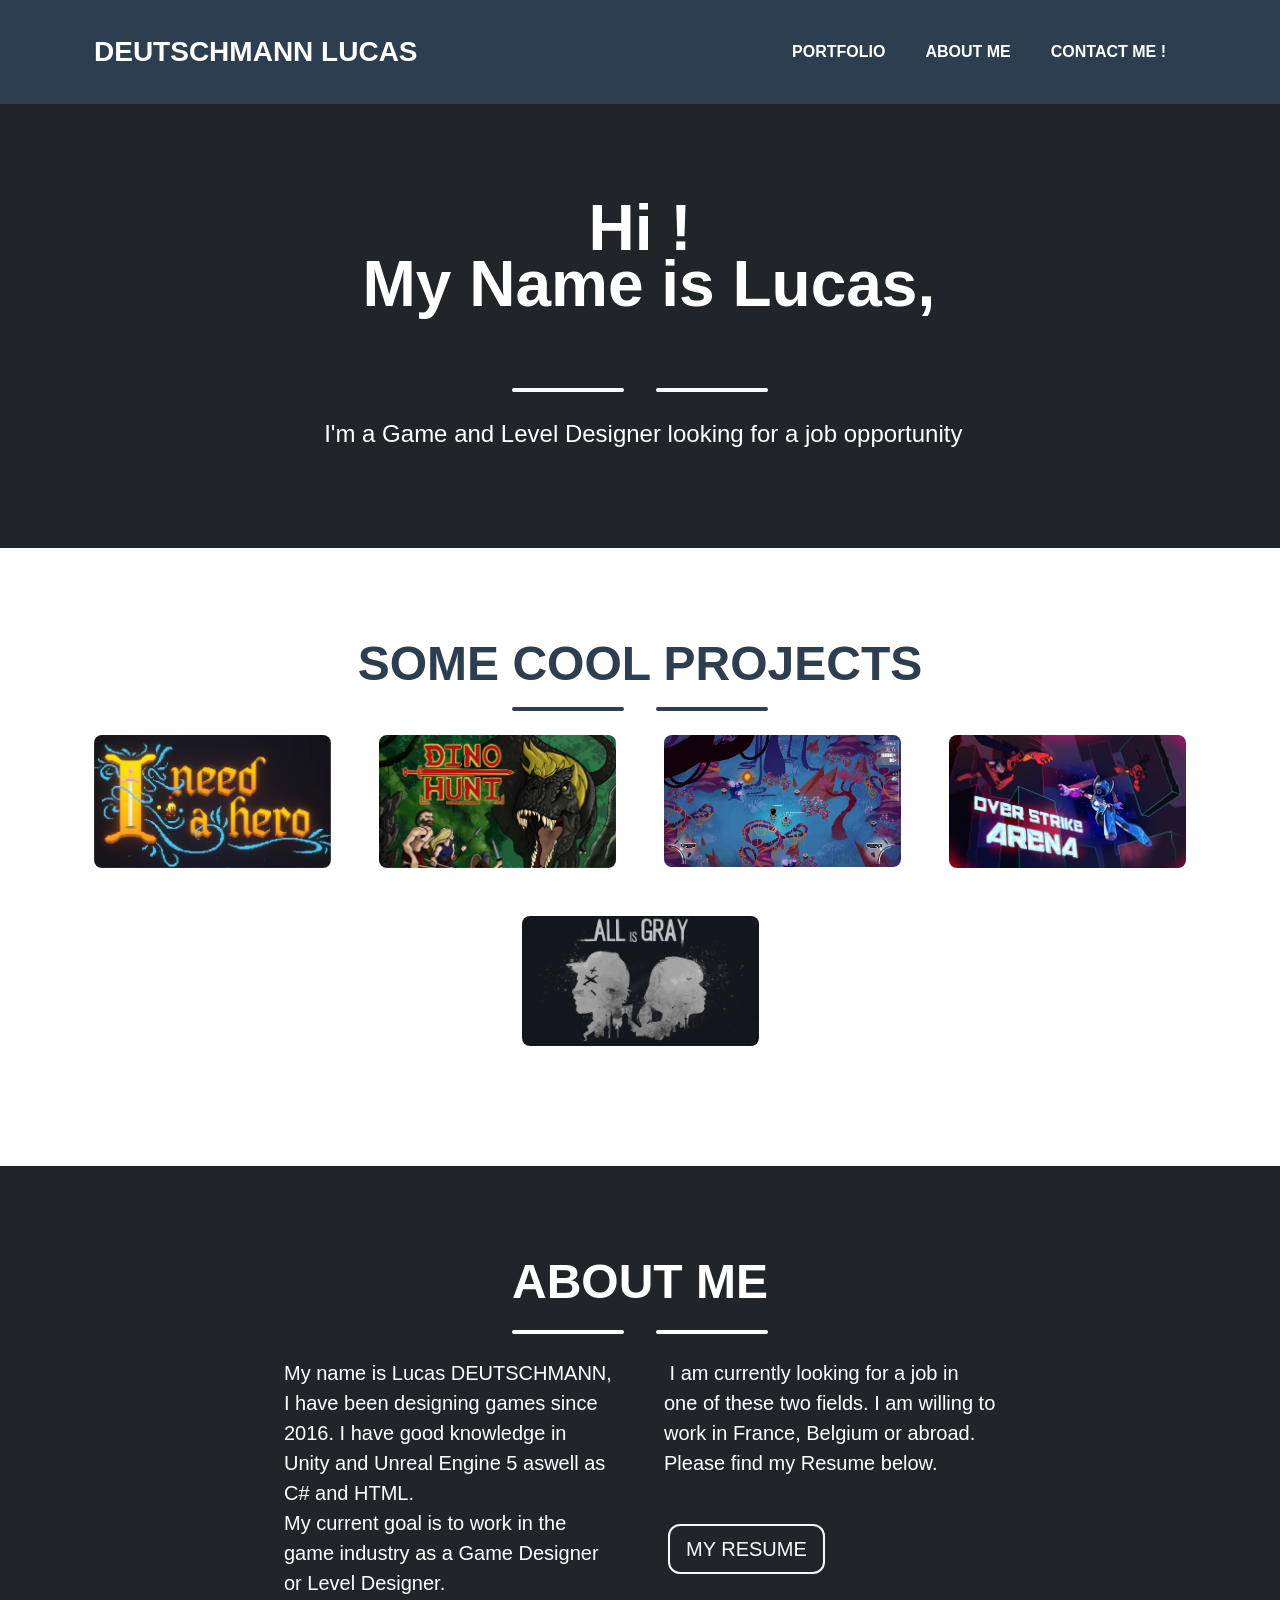
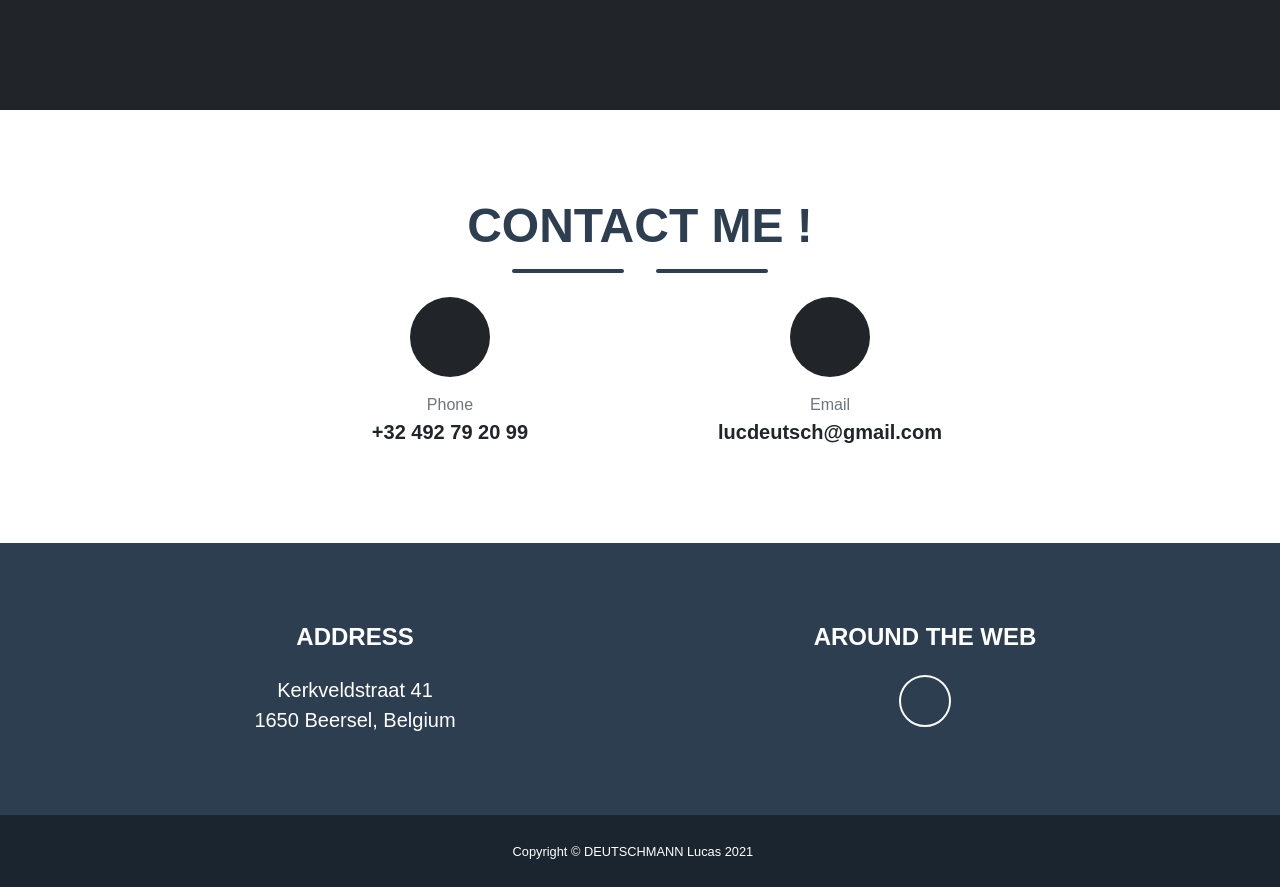
==== index.html @ 21257513 "updated phone number phone number" ====
<!DOCTYPE html>
<html lang="en">
    <head>
        <meta charset="utf-8">
        <meta name="viewport" content="width=device-width, initial-scale=1, shrink-to-fit=no">
        <meta name="description" content="">
        <meta name="author" content="">
        <title>Deutschmann Lucas </title>
        <link rel="icon" type="image/x-icon" href="assets/favicon-controller.ico" />
        <!-- Font Awesome icons (free version)-->
        <script src="https://cdnjs.cloudflare.com/ajax/libs/font-awesome/5.13.0/js/all.min.js" crossorigin="anonymous"></script>
        <!-- Core theme CSS (includes Bootstrap)-->
        <link href="css/styles.css" rel="stylesheet">
        <!-- Fonts CSS-->
        <link rel="stylesheet" href="css/heading.css">
        <link rel="stylesheet" href="css/body.css">
    </head>
    <body id="page-top">
        <nav class="navbar navbar-expand-lg bg-secondary fixed-top" id="mainNav">
            <div class="container"><a class="navbar-brand js-scroll-trigger" href="#page-top">DEUTSCHMANN LUCAS</a>
                <button class="navbar-toggler navbar-toggler-right font-weight-bold bg-primary text-white rounded" type="button" data-toggle="collapse" data-target="#navbarResponsive" aria-controls="navbarResponsive" aria-expanded="false" aria-label="Toggle navigation">Menu <i class="fas fa-bars"></i></button>
                <div class="collapse navbar-collapse" id="navbarResponsive">
                    <ul class="navbar-nav ml-auto">
                        <li class="nav-item mx-0 mx-lg-1"><a class="nav-link py-3 px-0 px-lg-3 rounded js-scroll-trigger" href="#portfolio">PORTFOLIO</a>
                        </li>
                        <li class="nav-item mx-0 mx-lg-1"><a class="nav-link py-3 px-0 px-lg-3 rounded js-scroll-trigger" href="#about">ABOUT ME</a>
                        </li>
                        <li class="nav-item mx-0 mx-lg-1"><a class="nav-link py-3 px-0 px-lg-3 rounded js-scroll-trigger" href="#contact">CONTACT ME !</a>
                        </li>
                    </ul>
                </div>
            </div>
        </nav>
        <header class="masthead bg-primary text-white text-center">
            <div class="container d-flex align-items-center flex-column">
                <!-- Masthead Avatar Image-->
                <!-- Masthead Heading-->
                <h1 class="pre-wrap masthead-heading mb-0">Hi !
 My Name is Lucas,
                </h1>
                <!-- Icon Divider-->
                <div class="divider-custom divider-light">
                    <div class="divider-custom-line"></div>
                    <div class="divider-custom-icon"><i class="fas fa-star"></i></div>
                    <div class="divider-custom-line"></div>
                </div>
                <!-- Masthead Subheading-->
                <p class="pre-wrap masthead-subheading font-weight-light mb-0"> I'm a Game and Level Designer looking for a job opportunity</p>
            </div>
        </header>
        <section class="page-section portfolio" id="portfolio">
            <div class="container">
                <!-- Portfolio Section Heading-->
                <div class="text-center">
                    <h2 class="page-section-heading text-secondary mb-0 d-inline-block">SOME COOL PROJECTS </h2>
                </div>
                <!-- Icon Divider-->
                <div class="divider-custom">
                    <div class="divider-custom-line"></div>
                    <div class="divider-custom-icon"><i class="fas fa-star"></i></div>
                    <div class="divider-custom-line"></div>
                </div>
                <!-- Portfolio Grid Items-->
                <div class="row justify-content-center">
                    <!-- Portfolio Items-->
                    <div class="col-md-6 col-lg-3 mb-5">
                        <div class="portfolio-item mx-auto" data-toggle="modal" data-target="#portfolioModal0">
                            <div class="portfolio-item-caption d-flex align-items-center justify-content-center h-100 w-100">
                                <div class="portfolio-item-caption-content text-center text-white"><h3>I NEED A HERO</h3></div>
                            </div><img class="img-fluid" src="assets/img/portfolio/i need a hero.png" alt="I need a hero"/>
                        </div>
                    </div>
                    <div class="col-md-6 col-lg-3 mb-5">
                        <div class="portfolio-item mx-auto" data-toggle="modal" data-target="#portfolioModal1">
                            <div class="portfolio-item-caption d-flex align-items-center justify-content-center h-100 w-100">
                                <div class="portfolio-item-caption-content text-center text-white"><h3>DINO HUNT</h3></div>
                            </div><img class="img-fluid" src="assets/img/portfolio/couv.png" alt="DINO HUNT"/>
                        </div>
                    </div>
                    <div class="col-md-6 col-lg-3 mb-5">
                        <div class="portfolio-item mx-auto" data-toggle="modal" data-target="#portfolioModal2">
                            <div class="portfolio-item-caption d-flex align-items-center justify-content-center h-100 w-100">
                                <div class="portfolio-item-caption-content text-center text-white"><h3>LIFTON AND K00K</h3></div>
                            </div><img class="img-fluid" src="assets/img/portfolio/liftonkook.PNG" alt="LIFTON AND KOOK"/>
                        </div>
                    </div>
                    <div class="col-md-6 col-lg-3 mb-5">
                        <div class="portfolio-item mx-auto" data-toggle="modal" data-target="#portfolioModal3">
                            <div class="portfolio-item-caption d-flex align-items-center justify-content-center h-100 w-100">
                                <div class="portfolio-item-caption-content text-center text-white"><h3>OVERSTRIKE ARENA</h3></div>
                            </div><img class="img-fluid" src="assets/img/portfolio/overstrikeArena.png" alt="OVERSTRIKE ARENA"/>
                        </div>
                    </div>
                    <div class="col-md-6 col-lg-3 mb-5">
                        <div class="portfolio-item mx-auto" data-toggle="modal" data-target="#portfolioModal4">
                            <div class="portfolio-item-caption d-flex align-items-center justify-content-center h-100 w-100">
                                <div class="portfolio-item-caption-content text-center text-white"><h3>ALL IS GRAY</h3></div>
                            </div><img class="img-fluid" src="assets/img/portfolio/AllIsGrayScreen01.png" alt="ALL IS GRAY<"/>
                        </div>
                    </div>
                </div>
            </div>
        </section>
        <!-- Portfolio Modal-->
        <div class="portfolio-modal modal fade" id="portfolioModal0" tabindex="-1" role="dialog" aria-labelledby="#portfolioModal0Label" aria-hidden="true">
            <div class="modal-dialog modal-xl" role="document">
                <div class="modal-content">
                    <button class="close" type="button" data-dismiss="modal" aria-label="Close"><span aria-hidden="true"><i class="fas fa-times"></i></span></button>
                    <div class="modal-body text-center">
                        <div class="container">
                            <div class="row justify-content-center">
                                <div class="col-lg-8">
                                    <!-- Portfolio Modal - Title-->
                                    <h2 class="portfolio-modal-title text-secondary mb-0">I NEED A HERO</h2>
                                    <h4 class="mb-5">an action adventure game that takes place in a fairy tale</h4>
                                    <!-- Icon Divider-->
                                    <div class="divider-custom">
                                        <div class="divider-custom-line"></div>
                                        <div class="divider-custom-icon"><i class="fas fa-star"></i></div>
                                        <div class="divider-custom-line"></div>
                                    </div>
                                    
                                    
                                    <div id="carouselExampleIndicators" class="carousel slide" data-ride="carousel">
                                        <ol class="carousel-indicators">
                                          <li data-target="#carouselExampleIndicators" data-slide-to="0" class="active"></li>
                                          <li data-target="#carouselExampleIndicators" data-slide-to="1"></li>
                                          <li data-target="#carouselExampleIndicators" data-slide-to="2"></li>
                                        </ol>
                                        <div class="carousel-inner">
                                          <div class="carousel-item active">
                                            <img class="d-block w-100" src="assets/img/portfolio/mockup.gif" alt="First slide">
                                          </div>
                                          <div class="carousel-item">
                                            <img class="d-block w-100" src="assets/img/portfolio/7_Animation_Boss_Death.gif" alt="Second slide">
                                          </div>
                                          <div class="carousel-item">
                                            <img class="d-block w-100" src="assets/img/portfolio/nop.gif" alt="Third slide">
                                          </div>
                                        </div>
                                        <a class="carousel-control-prev" href="#carouselExampleIndicators" role="button" data-slide="prev">
                                          <span class="carousel-control-prev-icon" aria-hidden="true"></span>
                                          <span class="sr-only">Previous</span>
                                        </a>
                                        <a class="carousel-control-next" href="#carouselExampleIndicators" role="button" data-slide="next">
                                          <span class="carousel-control-next-icon" aria-hidden="true"></span>
                                          <span class="sr-only">Next</span>
                                        </a>
                                      </div>
                                    <div class="divider-custom">
                                        <div class="divider-custom-line"></div>
                                        <div class="divider-custom-icon"><i class="fas fa-star"></i></div>
                                        <div class="divider-custom-line"></div>
                                    </div>
                                    <!-- Portfolio Modal - Text-->
                                    <h5 class="mb-5"><br> Year: 2020 </br><br>Role: Game Design / Gameplay Programming </br>
                                    <br>Time of production : 4 months </br></h5>
                                    
                                    
                                    
                                    <div class="divider-custom">
                                        <div class="divider-custom-line"></div>
                                        <h3>Team:</h3>
                                        <div class="divider-custom-line"></div>
                                    </div>
                                    <div class="container">
                                        
                                        <dl> 
                                            <li><strong>RITTANO </strong>Aubane</li>
                                            <li><strong>SULTAN </strong>Viviane</li>
                                            <li><strong>PECQUERIAUX </strong>Tao</li>
                                            <li><strong>VERNUS </strong>Simon</li>
                                            <li><strong>DUPERRAY </strong>Matis</li>
                                            <li><strong>LABYT </strong>Theodore</li>
                                            <li><strong>LEFEBVRE </strong>Louis</li>
                                            <li><strong>TRAN NGUYEN </strong>Luana</li>
                                            <li><strong>DEUTSCHMANN </strong>Lucas</li>
                                            
                                        </dl>
                                    
                                    </div>
                                    <div class="divider-custom">
                                        <div class="divider-custom-line"></div>
                                        <h3>Context</h3>
                                        <div class="divider-custom-line"></div>
                                    </div>
                                    <p class="mb-5">During the second semester of my second year in Rubika, we were asked to make an action-adventure game, similar to the <strong>Zelda game series</strong>. <br>One of the goals of this project was to replicate what it would be like to work in a development studio, having to work with <strong>constraints, milestones and deadlines</strong>.</p>
                                    <div class="divider-custom">
                                        <div class="divider-custom-line"></div>
                                        <h3>Universe</h3>
                                        <div class="divider-custom-line"></div>
                                    </div>
                                    <p class="mb-5">In this game, the player incarnates a young heroine, created by an all mighty narrator that has to follow her already written fate. During his adventures, the player will encounter a variety of monsters originating from various tales while navigating in a bright and colorfull world to save the prince who is detained within the castle.</p>
                                    
                                    <div class="divider-custom">
                                        <div class="divider-custom-line"></div>
                                        <h3>Conclusion</h3>
                                        <div class="divider-custom-line"></div>
                                    </div>
                                    <p class="mb-5">This project took place during the 2020 pandemic, wich caused us to have to work from home, without the ability to see each other. <br> This realy helped me to better manage myself and to improve my communication skills with the otehr members of the group. <br> This project also taught me a lot about programmation and the importance of structuring my work.</p>
                                    <div class="divider-custom">
                                        <div class="divider-custom-line"></div>
                                        <h3> Video Links</h3>
                                        <div class="divider-custom-line"></div>
                                    </div>
                                    <div class="container">
                                        
                                        <dl> 
                                            <li><a href="https://youtu.be/xN_u9Npp8UM"> INTRODUCTION</a></li>
                                            <li><a href="https://youtu.be/GHl5QC93ZQM"> GAMEPLAY PART 1/2</a></li>
                                            <li><a href="https://youtu.be/6bzZG0rj618"> GAMEPLAY PART 2/2</a></li>
                                        </dl>
                                    
                                    </div>
                                    <button class="btn btn-primary" href="#" data-dismiss="modal"><i class="fas fa-times fa-fw"></i>Close Window</button>
                                </div>
                            </div>
                        </div>
                    </div>
                </div>
            </div>
        </div>
        <div class="portfolio-modal modal fade" id="portfolioModal1" tabindex="-1" role="dialog" aria-labelledby="#portfolioModal1Label" aria-hidden="true">
            <div class="modal-dialog modal-xl" role="document">
                <div class="modal-content">
                    <button class="close" type="button" data-dismiss="modal" aria-label="Close"><span aria-hidden="true"><i class="fas fa-times"></i></span></button>
                    <div class="modal-body text-center">
                        <div class="container">
                            <div class="row justify-content-center">
                                <div class="col-lg-8">
                                    <!-- Portfolio Modal - Title-->
                                    <h2 class="portfolio-modal-title text-secondary mb-0">DINO HUNT</h2>
                                    <h4 class="mb-5">a crazy board game about Vikings and Dinosaurs</h4>
                                    <!-- Icon Divider-->
                                    <div class="divider-custom">
                                        <div class="divider-custom-line"></div>
                                        <div class="divider-custom-icon"><i class="fas fa-star"></i></div>
                                        <div class="divider-custom-line"></div>
                                    </div>
                                    <div id="carouselExampleIndicators2" class="carousel slide" data-ride="carousel">
                                        <ol class="carousel-indicators">
                                          <li data-target="#carouselExampleIndicators2" data-slide-to="0" class="active"></li>
                                          <li data-target="#carouselExampleIndicators2" data-slide-to="1"></li>
                                          <li data-target="#carouselExampleIndicators2" data-slide-to="2"></li>
                                        </ol>
                                        <div class="carousel-inner">
                                          <div class="carousel-item active">
                                            <img class="d-block w-100" src="assets/img/portfolio/troupe.png" alt="First slide">
                                          </div>
                                          <div class="carousel-item">
                                            <img class="d-block w-100" src="assets/img/portfolio/carnotaure.png" alt="Second slide">
                                          </div>
                                          <div class="carousel-item">
                                            <img class="d-block w-100" src="assets/img/portfolio/fence.png" alt="Third slide">
                                          </div>
                                        </div>
                                        <a class="carousel-control-prev" href="#carouselExampleIndicators2" role="button" data-slide="prev">
                                          <span class="carousel-control-prev-icon" aria-hidden="true"></span>
                                          <span class="sr-only">Previous</span>
                                        </a>
                                        <a class="carousel-control-next" href="#carouselExampleIndicators2" role="button" data-slide="next">
                                          <span class="carousel-control-next-icon" aria-hidden="true"></span>
                                          <span class="sr-only">Next</span>
                                        </a>
                                      </div>
                                      <h5 class="mb-5"><br> Year: 2018 </br><br>Role: Game Design</br>
                                        <br>Time of production : 9 months </br></h5>
                                        
                                        
                                        
                                        <div class="divider-custom">
                                            <div class="divider-custom-line"></div>
                                            <h3>Team:</h3>
                                            <div class="divider-custom-line"></div>
                                        </div>
                                        <div class="container">
                                            
                                            <dl> 
                                                <li><strong>SAHAB </strong>Youmna</li>
                                                <li><strong>LAURO </strong>Samuel</li>
                                                <li><strong>VERNUS </strong>Simon</li>
                                                <li><strong>GOBERT </strong>Gauthier</li>
                                                <li><strong>BENTEIN </strong>Charles</li>
                                                <li><strong>DEUTSCHMANN </strong>Lucas</li>
                                                
                                            </dl>
                                        
                                        </div>
                                        <div class="divider-custom">
                                            <div class="divider-custom-line"></div>
                                            <h3>Context</h3>
                                            <div class="divider-custom-line"></div>
                                        </div>
                                        <p class="mb-5">This was our first Big project after entering Rubika, the teams were constitued with 3 Game Designers and 3 Game Artists. We had to create a game from scratch without having any prior experience and deliver a finished product ready to be published</p>
                                        <div class="divider-custom">
                                            <div class="divider-custom-line"></div>
                                            <h3>Universe</h3>
                                            <div class="divider-custom-line"></div>
                                        </div>
                                        <p class="mb-5">This game takes place in an alternative universe where the vikings discovered a mysterious island where dinosaurs survived the extinction. <br> The players have to gather as many trophys as they can within a set amount of days without getting caught by the apex predator to prove their existence to their tribe. </p>
                                        
                                        <div class="divider-custom">
                                            <div class="divider-custom-line"></div>
                                            <h3>Conclusion</h3>
                                            <div class="divider-custom-line"></div>
                                        </div>
                                        <p class="mb-5">This was my first real project, with real expectations. This realy showed me how different it is to work in an industry or for an editor and how hard it really is.<br>It also taught me the basics on how to work in a team and how to always keep moving forward even after multiple failed prototypes.</p>
                                        <button class="btn btn-primary" href="#" data-dismiss="modal"><i class="fas fa-times fa-fw"></i>Close Window</button>
                                </div>
                            </div>
                        </div>
                    </div>
                </div>
            </div>
        </div>
        <div class="portfolio-modal modal fade" id="portfolioModal2" tabindex="-1" role="dialog" aria-labelledby="#portfolioModal2Label" aria-hidden="true">
            <div class="modal-dialog modal-xl" role="document">
                <div class="modal-content">
                    <button class="close" type="button" data-dismiss="modal" aria-label="Close"><span aria-hidden="true"><i class="fas fa-times"></i></span></button>
                    <div class="modal-body text-center">
                        <div class="container">
                            <div class="row justify-content-center">
                                <div class="col-lg-8">
                                    <!-- Portfolio Modal - Title-->
                                    <h2 class="portfolio-modal-title text-secondary mb-0">LIFTON AND KOOK</h2>
                                    <h4 class="mb-5">a cooperative pixel art roguelite </h4>
                                    <!-- Icon Divider-->
                                    <div class="divider-custom">
                                        <div class="divider-custom-line"></div>
                                        <div class="divider-custom-icon"><i class="fas fa-star"></i></div>
                                        <div class="divider-custom-line"></div>
                                    </div>
                                    <div id="carouselExampleIndicators3" class="carousel slide" data-ride="carousel">
                                        <ol class="carousel-indicators">
                                          <li data-target="#carouselExampleIndicators3" data-slide-to="0" class="active"></li>
                                          <li data-target="#carouselExampleIndicators3" data-slide-to="1"></li>
                                          <li data-target="#carouselExampleIndicators3" data-slide-to="2"></li>
                                        </ol>
                                        <div class="carousel-inner">
                                          <div class="carousel-item active">
                                            <img class="d-block w-100" src="assets/img/portfolio/liftonkookred.PNG" alt="First slide">
                                          </div>
                                          <div class="carousel-item">
                                            <img class="d-block w-100" src="assets/img/portfolio/liftonkookmob.PNG" alt="Second slide">
                                          </div>
                                          <div class="carousel-item">
                                            <img class="d-block w-100" src="assets/img/portfolio/lifton.gif" alt="Third slide">
                                          </div>
                                        </div>
                                        <a class="carousel-control-prev" href="#carouselExampleIndicators3" role="button" data-slide="prev">
                                          <span class="carousel-control-prev-icon" aria-hidden="true"></span>
                                          <span class="sr-only">Previous</span>
                                        </a>
                                        <a class="carousel-control-next" href="#carouselExampleIndicators3" role="button" data-slide="next">
                                          <span class="carousel-control-next-icon" aria-hidden="true"></span>
                                          <span class="sr-only">Next</span>
                                        </a>
                                      </div>
                                      <h5 class="mb-5"><br> Year: 2019 </br><br>Role: Game Design / Gameplay Programmer</br>
                                        <br>Time of production : 4 months </br></h5>
                                        
                                        
                                        
                                        <div class="divider-custom">
                                            <div class="divider-custom-line"></div>
                                            <h3>Team:</h3>
                                            <div class="divider-custom-line"></div>
                                        </div>
                                        <div class="container">
                                            
                                            <dl> 
                                                <li><strong>CUDENNEC </strong>Marc</li>
                                                <li><strong>VERNUS </strong>Simon</li>
                                                <li><strong>GERARD </strong>Zoe</li>
                                                <li><strong>HUERE </strong>Thimoté</li>
                                                <li><strong>MATHEZ </strong>Albane</li>
                                                <li><strong>DEUTSCHMANN </strong>Lucas</li>
                                                
                                            </dl>
                                        
                                        </div>
                                        <div class="divider-custom">
                                            <div class="divider-custom-line"></div>
                                            <h3>Context</h3>
                                            <div class="divider-custom-line"></div>
                                        </div>
                                        <p class="mb-5"><strong>Lifton & Kook</strong> was our first video game project after entering Rubika, it is also one of my very first project using <strong>Unity</strong>.We had to create an enitre universe and gameplay mechanics from scratch and develop them in the game editor to have a fully fonctionnal <strong>Roguelite</strong>.We also chose to make it multiplayer. </p>
                                        <div class="divider-custom">
                                            <div class="divider-custom-line"></div>
                                            <h3>Universe</h3>
                                            <div class="divider-custom-line"></div>
                                        </div>
                                        <p class="mb-5">In Lifton & Kook takes place on an inhabited planet where the players have to collect 3 artefacts to pay off their dept to the space mafia after spending too much money in the casino.<br> The players will face off against various monsters and will have find their way through the dense forests to reach this ultimate goal.</p>
                                        
                                        <div class="divider-custom">
                                            <div class="divider-custom-line"></div>
                                            <h3>Conclusion</h3>
                                            <div class="divider-custom-line"></div>
                                        </div>
                                        <p class="mb-5">This project was the first videogame i ever created, me and my team had to face various problems during our creative process wich caused us to be late on the deadline.<br> This project taught me how important it is to have the right scope when creating a project, as it can end up creating serious issues later on. The idea of creating a semi open wxorld and adding multiplayer was clearly too much but we failed to realise it and couldnt deliver a project that satistfied our expectations. This realisation really helped me later on.</p>

                                    <!-- Portfolio Modal - Text-->
                                    <button class="btn btn-primary" href="#" data-dismiss="modal"><i class="fas fa-times fa-fw"></i>Close Window</button>
                                </div>
                            </div>
                        </div>
                    </div>
                </div>
            </div>
        </div>
        <div class="portfolio-modal modal fade" id="portfolioModal3" tabindex="-1" role="dialog" aria-labelledby="#portfolioModal3Label" aria-hidden="true">
            <div class="modal-dialog modal-xl" role="document">
                <div class="modal-content">
                    <button class="close" type="button" data-dismiss="modal" aria-label="Close"><span aria-hidden="true"><i class="fas fa-times"></i></span></button>
                    <div class="modal-body text-center">
                        <div class="container">
                            <div class="row justify-content-center">
                                <div class="col-lg-8">
                                    <!-- Portfolio Modal - Title-->
                                    <h2 class="portfolio-modal-title text-secondary mb-0">OVERSTRIKE ARENA</h2>
                                    <h4 class="mb-5">a competitive fast paced 2v2 First Person Shooter with evolving arenas</h4>
                                    <!-- Icon Divider-->
                                    <div class="divider-custom">
                                        <div class="divider-custom-line"></div>
                                        <div class="divider-custom-icon"><i class="fas fa-star"></i></div>
                                        <div class="divider-custom-line"></div>
                                    </div>
                                    <div id="carouselExampleIndicators4" class="carousel slide" data-ride="carousel">
                                        <ol class="carousel-indicators">
                                          <li data-target="#carouselExampleIndicators4" data-slide-to="0" class="active"></li>
                                          <li data-target="#carouselExampleIndicators4" data-slide-to="1"></li>
                                          <li data-target="#carouselExampleIndicators4" data-slide-to="2"></li>
                                        </ol>
                                        <div class="carousel-inner">
                                          <div class="carousel-item active">
                                            <img class="d-block w-100" src="assets/img/portfolio/overstrikeArenaScreen01.png" alt="First slide">
                                          </div>
                                          <div class="carousel-item">
                                            <img class="d-block w-100" src="assets/img/portfolio/overstrikeArenaScreen02.png" alt="Second slide">
                                          </div>
                                          <div class="carousel-item">
                                            <img class="d-block w-100" src="assets/img/portfolio/overstrikeArenaScreen03.png" alt="Third slide">
                                          </div>
                                        </div>
                                        <a class="carousel-control-prev" href="#carouselExampleIndicators4" role="button" data-slide="prev">
                                          <span class="carousel-control-prev-icon" aria-hidden="true"></span>
                                          <span class="sr-only">Previous</span>
                                        </a>
                                        <a class="carousel-control-next" href="#carouselExampleIndicators4" role="button" data-slide="next">
                                          <span class="carousel-control-next-icon" aria-hidden="true"></span>
                                          <span class="sr-only">Next</span>
                                        </a>
                                      </div>
                                      <h5 class="mb-5"><br> Year: 2021-2022 </br><br>Role: Level Designer / Game Designer</br>
                                        <br>Time of production : 5 months </br></h5>
                                        
                                        
                                        
                                        <div class="divider-custom">
                                            <div class="divider-custom-line"></div>
                                            <h3>Team:</h3>
                                            <div class="divider-custom-line"></div>
                                        </div>
                                        <div class="container">
                                            
                                            <dl> 
                                                <li><strong>LABYT </strong>Theodore</li>
                                                <li><strong>CAPELIER </strong>Nicolas</li>
                                                <li><strong>GRUGEON </strong>Antoine</li>
                                                <li><strong>WATTEAU </strong>Tom</li>
                                                <li><strong>OSES </strong>Jean-Baptiste</li>
                                                <li><strong>SCHMITT </strong>William</li>
                                                <li><strong>PERRUCHOT </strong>Nicolas</li>
                                                <li><strong>DEUTSCHMANN </strong>Lucas</li>
                                                
                                            </dl>
                                        
                                        </div>
                                        <div class="divider-custom">
                                            <div class="divider-custom-line"></div>
                                            <h3>Context</h3>
                                            <div class="divider-custom-line"></div>
                                        </div>
                                        <p class="mb-5"><strong>Overstrike Arena</strong> was our first <strong>First Person Shooter</strong>, it was the first project in which I decided to experiment with <strong>Level Design</strong>.My main challenge was to create levels that were playable by both new and experienced players in a competitive setting while taking into account the moving terrain and destroyable blocks.</p>
                                        <div class="divider-custom">
                                            <div class="divider-custom-line"></div>
                                            <h3>Universe</h3>
                                            <div class="divider-custom-line"></div>
                                        </div>
                                        <p class="mb-5"><strong>Overstrike Arena</strong> takes place in an alternate universe where the world's best fighters battle against each other in evolving arenas to try and claim the overdrive, a mystic artefact that has the power to modify space.</p>
                                        
                                        <div class="divider-custom">
                                            <div class="divider-custom-line"></div>
                                            <h3>Conclusion</h3>
                                            <div class="divider-custom-line"></div>
                                        </div>
                                        <p class="mb-5">This project was my first time realy investing myself into <strong>level design</strong>, it was a really refreshing experience for me and taught me a lot about the role of level designer, which is something i really wanted to experience at least once. The project ended up going smoothly and we didnt face many hadships during the production thanks to the versatility of our team. This helped me realise how important it is in a group to have clearly established roles nad diverse skillsets. </p>

                                    <!-- Portfolio Modal - Text-->

                                    <h4><a href="https://store.steampowered.com/app/1937550/Overstrike_Arena/"> Steam Page Link</a></h4>
                                    
                                    <button class="btn btn-primary" href="#" data-dismiss="modal"><i class="fas fa-times fa-fw"></i>Close Window</button>
                                </div>
                            </div>
                        </div>
                    </div>
                </div>
            </div>
        </div>
        <div class="portfolio-modal modal fade" id="portfolioModal4" tabindex="-1" role="dialog" aria-labelledby="#portfolioModal4Label" aria-hidden="true">
            <div class="modal-dialog modal-xl" role="document">
                <div class="modal-content">
                    <button class="close" type="button" data-dismiss="modal" aria-label="Close"><span aria-hidden="true"><i class="fas fa-times"></i></span></button>
                    <div class="modal-body text-center">
                        <div class="container">
                            <div class="row justify-content-center">
                                <div class="col-lg-8">
                                    <!-- Portfolio Modal - Title-->
                                    <h2 class="portfolio-modal-title text-secondary mb-0">ALL IS GRAY</h2>
                                    <h4 class="mb-5">a turn based stealth game in a city torn by war</h4>
                                    <!-- Icon Divider-->
                                    <div class="divider-custom">
                                        <div class="divider-custom-line"></div>
                                        <div class="divider-custom-icon"><i class="fas fa-star"></i></div>
                                        <div class="divider-custom-line"></div>
                                    </div>
                                    <div id="carouselExampleIndicators5" class="carousel slide" data-ride="carousel">
                                        <ol class="carousel-indicators">
                                          <li data-target="#carouselExampleIndicators5" data-slide-to="0" class="active"></li>
                                          <li data-target="#carouselExampleIndicators5" data-slide-to="1"></li>
                                          <li data-target="#carouselExampleIndicators5" data-slide-to="2"></li>
                                        </ol>
                                        <div class="carousel-inner">
                                          <div class="carousel-item active">
                                            <img class="d-block w-100" src="assets/img/portfolio/AllIsGrayScreen03.png" alt="First slide">
                                          </div>
                                          <div class="carousel-item">
                                            <img class="d-block w-100" src="assets/img/portfolio/AllIsGrayScreen02.png" alt="Second slide">
                                          </div>
                                          <div class="carousel-item">
                                            <img class="d-block w-100" src="assets/img/portfolio/AllIsGrayScreen04.png" alt="Third slide">
                                          </div>
                                        </div>
                                        <a class="carousel-control-prev" href="#carouselExampleIndicators5" role="button" data-slide="prev">
                                          <span class="carousel-control-prev-icon" aria-hidden="true"></span>
                                          <span class="sr-only">Previous</span>
                                        </a>
                                        <a class="carousel-control-next" href="#carouselExampleIndicators5" role="button" data-slide="next">
                                          <span class="carousel-control-next-icon" aria-hidden="true"></span>
                                          <span class="sr-only">Next</span>
                                        </a>
                                      </div>
                                      <h5 class="mb-5"><br> Year: 2022-2023 </br><br>Role: Technical Level Designer / Game Designer</br>
                                        <br>Time of production : 1 Year </br></h5>
                                        
                                        
                                        
                                        <div class="divider-custom">
                                            <div class="divider-custom-line"></div>
                                            <h3>Team:</h3>
                                            <div class="divider-custom-line"></div>
                                        </div>
                                        <div class="container">
                                            
                                            <dl> 
                                                <li><strong>SECHER </strong>Rémi</li>
                                                <li><strong>BENTEIN </strong>Charles</li>
                                                <li><strong>VALET </strong>Théo</li>
                                                <li><strong>PICARDAT </strong>Simon</li>
                                                <li><strong>RITTANO </strong>Aubane</li>
                                                <li><strong>DUBOIS </strong>Samuel</li>
                                                <li><strong>CUDENNEC </strong>Marc</li>
                                                <li><strong>MINNICINO </strong>Fanny</li>
                                                <li><strong>LACHI </strong>Anaïs</li>
                                                <li><strong>DEUTSCHMANN </strong>Lucas</li>
                                                
                                            </dl>
                                        
                                        </div>
                                        <div class="divider-custom">
                                            <div class="divider-custom-line"></div>
                                            <h3>Context</h3>
                                            <div class="divider-custom-line"></div>
                                        </div>
                                        <p class="mb-5"><strong>All Is Gray</strong> is our 5th year project and our most ambitious one to date, it is also my first time tackling the stealth genre as a <strong>Level Designer</strong>.I had to learn from other games and through experimentation how to make engaging levels and how to provide challenging but readable challenges. It was also my first time working with level artists, which forced me to improve my communication skills and to come up with a clear level design pipeline.</p>
                                        <div class="divider-custom">
                                            <div class="divider-custom-line"></div>
                                            <h3>Universe</h3>
                                            <div class="divider-custom-line"></div>
                                        </div>
                                        <p class="mb-5"><strong>All Is Gray</strong> is a succession of short war stories that depict the life of civilians caught in the crossfire. It aims to show the victim of war around the world.</p>
                                        
                                        <div class="divider-custom">
                                            <div class="divider-custom-line"></div>
                                            <h3>Conclusion</h3>
                                            <div class="divider-custom-line"></div>
                                        </div>
                                        <p class="mb-5">This project was my first time realy investing myself into <strong>Unreal Engine 5</strong>, it took some time geting used to,but it taught me a lot of technical skills as well as programming using blueprints. We went through some difficult phases, but by bettering our communication and refining our skills, we managed to solve the majority of our problems making this project a big learning experience for me.</p>

                                    <!-- Portfolio Modal - Text-->

                                    
                                    
                                    <button class="btn btn-primary" href="#" data-dismiss="modal"><i class="fas fa-times fa-fw"></i>Close Window</button>
                                </div>
                            </div>
                        </div>
                    </div>
                </div>
            </div>
        </div>
        <section class="page-section bg-primary text-white mb-0" id="about">
            <div class="container">
                <!-- About Section Heading-->
                <div class="text-center">
                    <h2 class="page-section-heading d-inline-block text-white">ABOUT ME</h2>
                </div>
                <!-- Icon Divider-->
                <div class="divider-custom divider-light">
                    <div class="divider-custom-line"></div>
                    <div class="divider-custom-icon"><i class="fas fa-star"></i></div>
                    <div class="divider-custom-line"></div>
                </div>
                <!-- About Section Content-->
                <div class="row">
                    <div class="col-lg-4 ml-auto">
                        <p class="pre-wrap lead">My name is Lucas DEUTSCHMANN,
I have been designing games since 2016. I have good knowledge in Unity and Unreal Engine 5 aswell as C# and HTML. 
My current goal is to work in the game industry as a Game Designer or Level Designer.</p>
                    </div>
                    <div class="col-lg-4 mr-auto">
                        <p class="pre-wrap lead"> I am currently looking for a job in one of these two fields. I am willing to work in France, Belgium or abroad.
Please find my Resume below.
                        </p>
                        <a class="btn btn-outline-light btn-lg mx-1" href="assets/DEUTSCHMANN_Lucas_CV.pdf">MY RESUME</a>
                    </div>
                </div>
            </div>
        </section>
        <section class="page-section" id="contact">
            <div class="container">
                <!-- Contact Section Heading-->
                <div class="text-center">
                    <h2 class="page-section-heading text-secondary d-inline-block mb-0">CONTACT ME !</h2>
                </div>
                <!-- Icon Divider-->
                <div class="divider-custom">
                    <div class="divider-custom-line"></div>
                    <div class="divider-custom-icon"><i class="fas fa-star"></i></div>
                    <div class="divider-custom-line"></div>
                </div>
                <!-- Contact Section Content-->
                <div class="row justify-content-center">
                    <div class="col-lg-4">
                        <div class="d-flex flex-column align-items-center">
                            <div class="icon-contact mb-3"><i class="fas fa-mobile-alt"></i></div>
                            <div class="text-muted">Phone</div>
                            <div class="lead font-weight-bold">+32 492 79 20 99</div>
                        </div>
                    </div>
                    <div class="col-lg-4">
                        <div class="d-flex flex-column align-items-center">
                            <div class="icon-contact mb-3"><i class="far fa-envelope"></i></div>
                            <div class="text-muted">Email</div><a class="lead font-weight-bold" href="mailto:lucdeutsch@gmail.com">lucdeutsch@gmail.com</a>
                        </div>
                    </div>
                </div>
            </div>
        </section>
        <footer class="footer text-center">
            <div class="container">
                <div class="row">
                    <!-- Footer Location-->
                    <div class="col-lg-6 mb-5 mb-lg-0">
                        <h4 class="mb-4">ADDRESS</h4>
                        <p class="pre-wrap lead mb-0">Kerkveldstraat 41
1650 Beersel, Belgium</p>
                    </div>
                    <!-- Footer Social Icons-->
                    <div class="col-lg-6 mb-5 mb-lg-0">
                        <h4 class="mb-4">AROUND THE WEB</h4><a class="btn btn-outline-light btn-social mx-1" href="https://www.linkedin.com/in/lucas-deutschmann/"><i class="fab fa-fw fa-linkedin-in"></i></a>
                    </div>
                    
                    
                </div>
            </div>
        </footer>
        <!-- Copyright Section-->
        <section class="copyright py-4 text-center text-white">
            <div class="container"><small class="pre-wrap">Copyright © DEUTSCHMANN Lucas 2021    </small></div>
        </section>
        <!-- Scroll to Top Button (Only visible on small and extra-small screen sizes)-->
        <div class="scroll-to-top d-lg-none position-fixed"><a class="js-scroll-trigger d-block text-center text-white rounded" href="#page-top"><i class="fa fa-chevron-up"></i></a></div>
        <!-- Bootstrap core JS-->
        <script src="https://cdnjs.cloudflare.com/ajax/libs/jquery/3.4.1/jquery.min.js"></script>
        <script src="https://stackpath.bootstrapcdn.com/bootstrap/4.4.1/js/bootstrap.bundle.min.js"></script>
        <!-- Third party plugin JS-->
        <script src="https://cdnjs.cloudflare.com/ajax/libs/jquery-easing/1.4.1/jquery.easing.min.js"></script>
        <!-- Contact form JS-->
        <script src="assets/mail/jqBootstrapValidation.js"></script>
        <script src="assets/mail/contact_me.js"></script>
        <!-- Core theme JS-->
        <script src="js/scripts.js"></script>
    </body>
</html>
---- css/heading.css ----
/* latin */
@font-face {
    font-family: 'SB Heading';
    font-style: italic;
    font-weight: 400;
    font-display: swap;
    src: local('Aleo Italic'), local('Aleo-Italic'),
        url(https://fonts.gstatic.com/s/aleo/v3/c4mh1nF8G8_swAj50xVssIV1_A.woff2) format('woff2');
    unicode-range: U+0000-00FF, U+0131, U+0152-0153, U+02BB-02BC, U+02C6, U+02DA, U+02DC,
        U+2000-206F, U+2074, U+20AC, U+2122, U+2191, U+2193, U+2212, U+2215, U+FEFF, U+FFFD;
}
/* latin */
@font-face {
    font-family: 'SB Heading';
    font-style: italic;
    font-weight: 700;
    font-display: swap;
    src: local('Aleo Bold Italic'), local('Aleo-BoldItalic'),
        url(https://fonts.gstatic.com/s/aleo/v3/c4mi1nF8G8_swAjxaDB5nad41qC3WQ.woff2)
            format('woff2');
    unicode-range: U+0000-00FF, U+0131, U+0152-0153, U+02BB-02BC, U+02C6, U+02DA, U+02DC,
        U+2000-206F, U+2074, U+20AC, U+2122, U+2191, U+2193, U+2212, U+2215, U+FEFF, U+FFFD;
}
/* latin */
@font-face {
    font-family: 'SB Heading';
    font-style: normal;
    font-weight: 400;
    font-display: swap;
    src: local('Aleo Regular'), local('Aleo-Regular'),
        url(https://fonts.gstatic.com/s/aleo/v3/c4mv1nF8G8_swA3J0R9rkoc.woff2) format('woff2');
    unicode-range: U+0000-00FF, U+0131, U+0152-0153, U+02BB-02BC, U+02C6, U+02DA, U+02DC,
        U+2000-206F, U+2074, U+20AC, U+2122, U+2191, U+2193, U+2212, U+2215, U+FEFF, U+FFFD;
}
/* latin */
@font-face {
    font-family: 'SB Heading';
    font-style: normal;
    font-weight: 700;
    font-display: swap;
    src: local('Aleo Bold'), local('Aleo-Bold'),
        url(https://fonts.gstatic.com/s/aleo/v3/c4mg1nF8G8_syLbsxDJJn61_9KI.woff2) format('woff2');
    unicode-range: U+0000-00FF, U+0131, U+0152-0153, U+02BB-02BC, U+02C6, U+02DA, U+02DC,
        U+2000-206F, U+2074, U+20AC, U+2122, U+2191, U+2193, U+2212, U+2215, U+FEFF, U+FFFD;
}
---- css/body.css ----
/* latin */
@font-face {
    font-family: 'SB Body';
    font-style: italic;
    font-weight: 400;
    src: local('Lato Italic'), local('Lato-Italic'),
        url(https://fonts.gstatic.com/s/lato/v16/S6u8w4BMUTPHjxsAXC-qNiXg7Q.woff2) format('woff2');
    unicode-range: U+0000-00FF, U+0131, U+0152-0153, U+02BB-02BC, U+02C6, U+02DA, U+02DC,
        U+2000-206F, U+2074, U+20AC, U+2122, U+2191, U+2193, U+2212, U+2215, U+FEFF, U+FFFD;
}
/* latin */
@font-face {
    font-family: 'SB Body';
    font-style: italic;
    font-weight: 700;
    src: local('Lato Bold Italic'), local('Lato-BoldItalic'),
        url(https://fonts.gstatic.com/s/lato/v16/S6u_w4BMUTPHjxsI5wq_Gwftx9897g.woff2)
            format('woff2');
    unicode-range: U+0000-00FF, U+0131, U+0152-0153, U+02BB-02BC, U+02C6, U+02DA, U+02DC,
        U+2000-206F, U+2074, U+20AC, U+2122, U+2191, U+2193, U+2212, U+2215, U+FEFF, U+FFFD;
}
/* latin */
@font-face {
    font-family: 'SB Body';
    font-style: normal;
    font-weight: 400;
    src: local('Lato Regular'), local('Lato-Regular'),
        url(https://fonts.gstatic.com/s/lato/v16/S6uyw4BMUTPHjx4wXiWtFCc.woff2) format('woff2');
    unicode-range: U+0000-00FF, U+0131, U+0152-0153, U+02BB-02BC, U+02C6, U+02DA, U+02DC,
        U+2000-206F, U+2074, U+20AC, U+2122, U+2191, U+2193, U+2212, U+2215, U+FEFF, U+FFFD;
}
/* latin */
@font-face {
    font-family: 'SB Body';
    font-style: normal;
    font-weight: 700;
    src: local('Lato Bold'), local('Lato-Bold'),
        url(https://fonts.gstatic.com/s/lato/v16/S6u9w4BMUTPHh6UVSwiPGQ3q5d0.woff2) format('woff2');
    unicode-range: U+0000-00FF, U+0131, U+0152-0153, U+02BB-02BC, U+02C6, U+02DA, U+02DC,
        U+2000-206F, U+2074, U+20AC, U+2122, U+2191, U+2193, U+2212, U+2215, U+FEFF, U+FFFD;
}
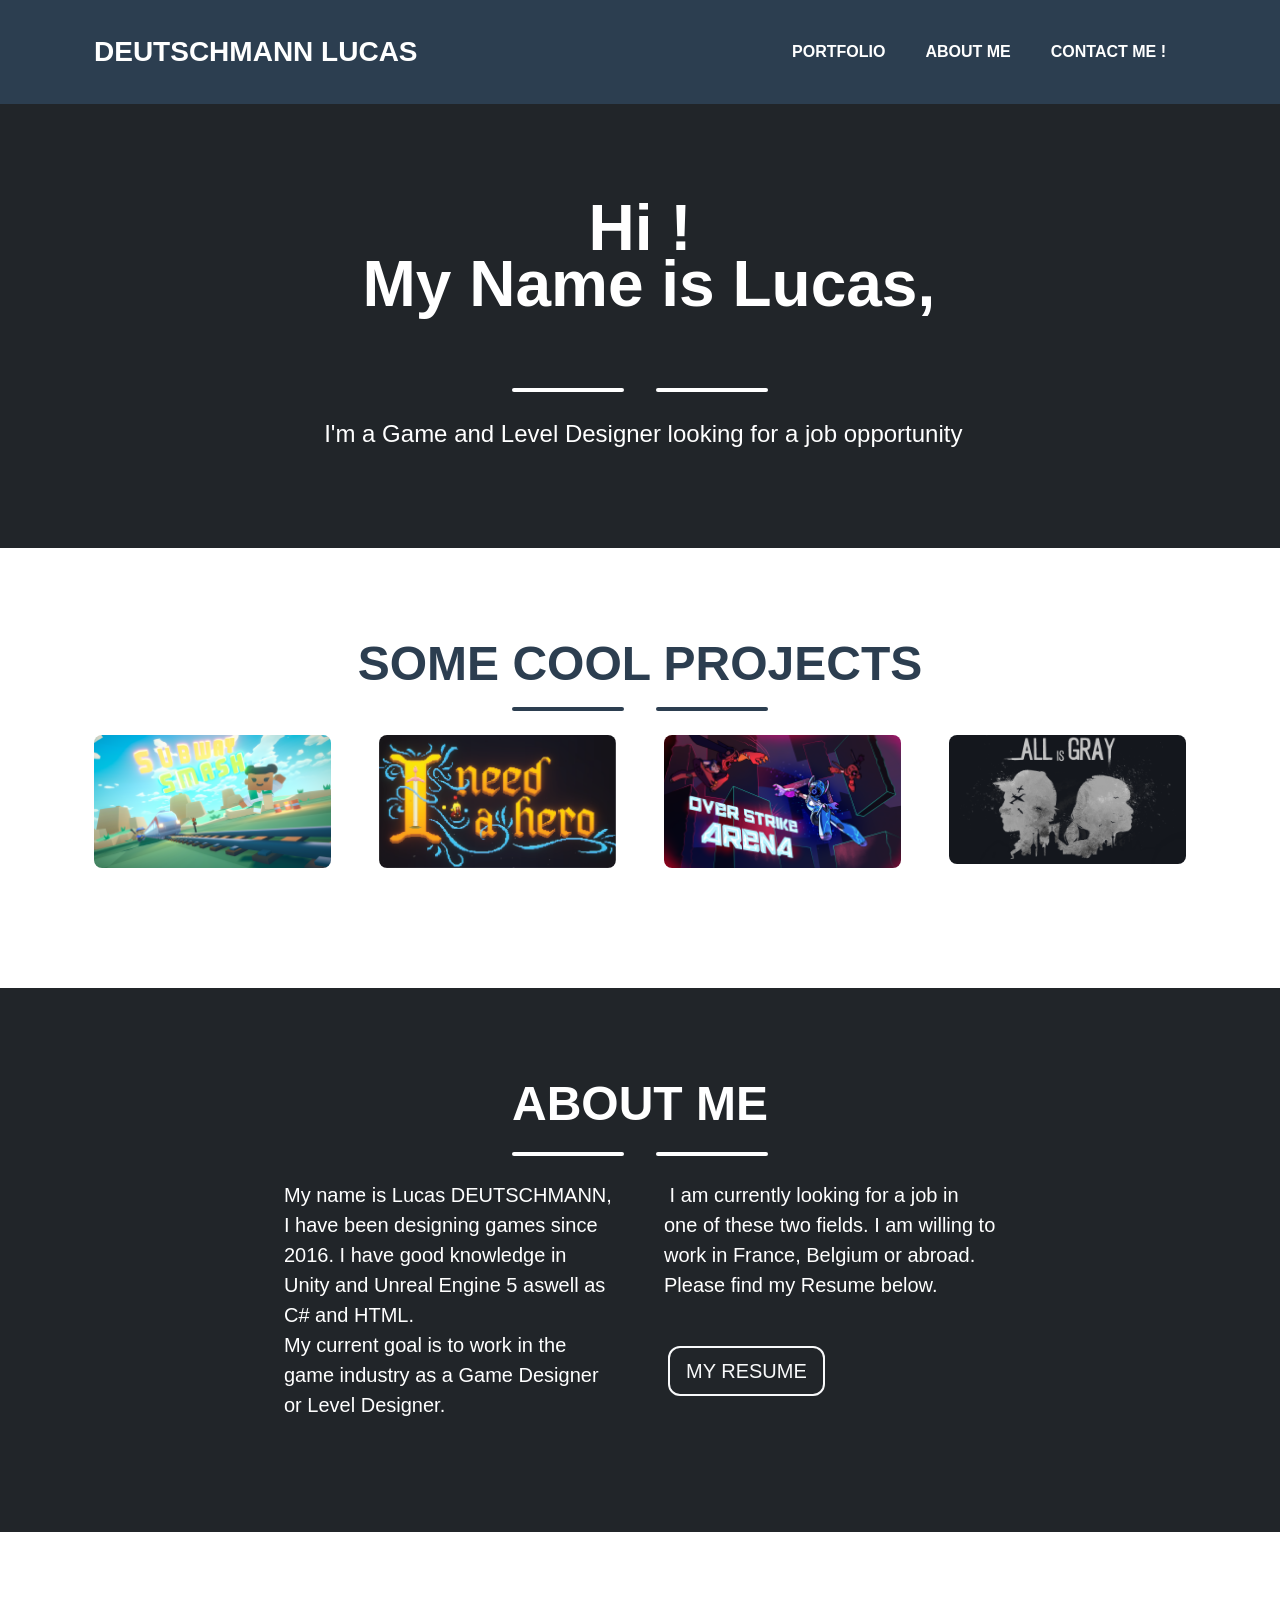
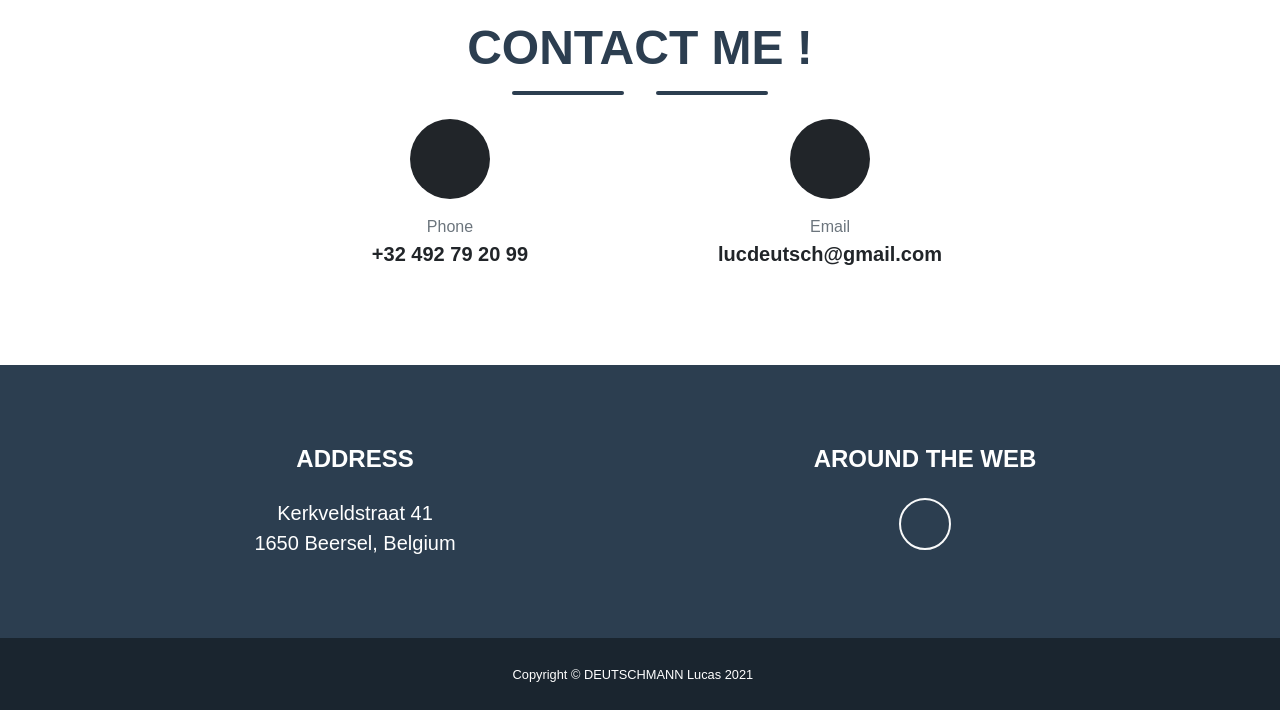
==== commit b062286a: "update" ====
--- a/index.html
+++ b/index.html
@@ -64,12 +64,20 @@
                 <div class="row justify-content-center">
                     <!-- Portfolio Items-->
                     <div class="col-md-6 col-lg-3 mb-5">
+                        <div class="portfolio-item mx-auto" data-toggle="modal" data-target="#portfolioModal5">
+                            <div class="portfolio-item-caption d-flex align-items-center justify-content-center h-100 w-100">
+                                <div class="portfolio-item-caption-content text-center text-white"><h3>SUBWAY</h3> <n> <h3>SMASH</h3></n></div>
+                            </div><img class="img-fluid" src="assets/img/portfolio/CoverSubwaySmash.png" alt="Subway Smash"/>
+                        </div>
+                    </div>
+                    <div class="col-md-6 col-lg-3 mb-5">
                         <div class="portfolio-item mx-auto" data-toggle="modal" data-target="#portfolioModal0">
                             <div class="portfolio-item-caption d-flex align-items-center justify-content-center h-100 w-100">
                                 <div class="portfolio-item-caption-content text-center text-white"><h3>I NEED A HERO</h3></div>
                             </div><img class="img-fluid" src="assets/img/portfolio/i need a hero.png" alt="I need a hero"/>
                         </div>
                     </div>
+                    <!--
                     <div class="col-md-6 col-lg-3 mb-5">
                         <div class="portfolio-item mx-auto" data-toggle="modal" data-target="#portfolioModal1">
                             <div class="portfolio-item-caption d-flex align-items-center justify-content-center h-100 w-100">
@@ -84,6 +92,7 @@
                             </div><img class="img-fluid" src="assets/img/portfolio/liftonkook.PNG" alt="LIFTON AND KOOK"/>
                         </div>
                     </div>
+                    //-->
                     <div class="col-md-6 col-lg-3 mb-5">
                         <div class="portfolio-item mx-auto" data-toggle="modal" data-target="#portfolioModal3">
                             <div class="portfolio-item-caption d-flex align-items-center justify-content-center h-100 w-100">
@@ -197,7 +206,7 @@
                                         <h3>Conclusion</h3>
                                         <div class="divider-custom-line"></div>
                                     </div>
-                                    <p class="mb-5">This project took place during the 2020 pandemic, wich caused us to have to work from home, without the ability to see each other. <br> This realy helped me to better manage myself and to improve my communication skills with the otehr members of the group. <br> This project also taught me a lot about programmation and the importance of structuring my work.</p>
+                                    <p class="mb-5">This project took place during the 2020 pandemic, which caused us to have to work from home, without the ability to see each other. <br> This really helped me to better manage myself and to improve my communication skills with the other members of the group. <br> This project also taught me a lot about programmation and the importance of structuring my work.</p>
                                     <div class="divider-custom">
                                         <div class="divider-custom-line"></div>
                                         <h3> Video Links</h3>
@@ -220,6 +229,7 @@
                 </div>
             </div>
         </div>
+        
         <div class="portfolio-modal modal fade" id="portfolioModal1" tabindex="-1" role="dialog" aria-labelledby="#portfolioModal1Label" aria-hidden="true">
             <div class="modal-dialog modal-xl" role="document">
                 <div class="modal-content">
@@ -228,10 +238,10 @@
                         <div class="container">
                             <div class="row justify-content-center">
                                 <div class="col-lg-8">
-                                    <!-- Portfolio Modal - Title-->
+                                     <!-- Portfolio Modal - Title -->
                                     <h2 class="portfolio-modal-title text-secondary mb-0">DINO HUNT</h2>
                                     <h4 class="mb-5">a crazy board game about Vikings and Dinosaurs</h4>
-                                    <!-- Icon Divider-->
+                                    <!-- Icon Divider -->
                                     <div class="divider-custom">
                                         <div class="divider-custom-line"></div>
                                         <div class="divider-custom-icon"><i class="fas fa-star"></i></div>
@@ -304,7 +314,7 @@
                                             <h3>Conclusion</h3>
                                             <div class="divider-custom-line"></div>
                                         </div>
-                                        <p class="mb-5">This was my first real project, with real expectations. This realy showed me how different it is to work in an industry or for an editor and how hard it really is.<br>It also taught me the basics on how to work in a team and how to always keep moving forward even after multiple failed prototypes.</p>
+                                        <p class="mb-5">This was my first real project, with real expectations. This really showed me how different it is to work in an industry or for an editor and how hard it really is.<br>It also taught me the basics on how to work in a team and how to always keep moving forward even after multiple failed prototypes.</p>
                                         <button class="btn btn-primary" href="#" data-dismiss="modal"><i class="fas fa-times fa-fw"></i>Close Window</button>
                                 </div>
                             </div>
@@ -313,6 +323,7 @@
                 </div>
             </div>
         </div>
+        
         <div class="portfolio-modal modal fade" id="portfolioModal2" tabindex="-1" role="dialog" aria-labelledby="#portfolioModal2Label" aria-hidden="true">
             <div class="modal-dialog modal-xl" role="document">
                 <div class="modal-content">
@@ -321,10 +332,10 @@
                         <div class="container">
                             <div class="row justify-content-center">
                                 <div class="col-lg-8">
-                                    <!-- Portfolio Modal - Title-->
+                                    <!-- Portfolio Modal - Title -->
                                     <h2 class="portfolio-modal-title text-secondary mb-0">LIFTON AND KOOK</h2>
                                     <h4 class="mb-5">a cooperative pixel art roguelite </h4>
-                                    <!-- Icon Divider-->
+                                    <!-- Icon Divider -->
                                     <div class="divider-custom">
                                         <div class="divider-custom-line"></div>
                                         <div class="divider-custom-icon"><i class="fas fa-star"></i></div>
@@ -384,7 +395,7 @@
                                             <h3>Context</h3>
                                             <div class="divider-custom-line"></div>
                                         </div>
-                                        <p class="mb-5"><strong>Lifton & Kook</strong> was our first video game project after entering Rubika, it is also one of my very first project using <strong>Unity</strong>.We had to create an enitre universe and gameplay mechanics from scratch and develop them in the game editor to have a fully fonctionnal <strong>Roguelite</strong>.We also chose to make it multiplayer. </p>
+                                        <p class="mb-5"><strong>Lifton & Kook</strong> was our first video game project after entering Rubika, it is also one of my very first project using <strong>Unity</strong>.We had to create an entire universe and gameplay mechanics from scratch and develop them in the game editor to have a fully functional <strong>Roguelite</strong>.We also chose to make it multiplayer. </p>
                                         <div class="divider-custom">
                                             <div class="divider-custom-line"></div>
                                             <h3>Universe</h3>
@@ -397,9 +408,9 @@
                                             <h3>Conclusion</h3>
                                             <div class="divider-custom-line"></div>
                                         </div>
-                                        <p class="mb-5">This project was the first videogame i ever created, me and my team had to face various problems during our creative process wich caused us to be late on the deadline.<br> This project taught me how important it is to have the right scope when creating a project, as it can end up creating serious issues later on. The idea of creating a semi open wxorld and adding multiplayer was clearly too much but we failed to realise it and couldnt deliver a project that satistfied our expectations. This realisation really helped me later on.</p>
-
-                                    <!-- Portfolio Modal - Text-->
+                                        <p class="mb-5">This project was the first video game I ever created, me and my team had to face various problems during our creative process which caused us to be late on the deadline.<br> This project taught me how important it is to have the right scope when creating a project, as it can end up creating serious issues later on. The idea of creating a semi open world and adding multiplayer was clearly too much but we failed to realise it and couldn't deliver a project that satisfied our expectations. This realisation really helped me later on.</p>
+
+                                    Portfolio Modal - Text
                                     <button class="btn btn-primary" href="#" data-dismiss="modal"><i class="fas fa-times fa-fw"></i>Close Window</button>
                                 </div>
                             </div>
@@ -408,6 +419,7 @@
                 </div>
             </div>
         </div>
+        
         <div class="portfolio-modal modal fade" id="portfolioModal3" tabindex="-1" role="dialog" aria-labelledby="#portfolioModal3Label" aria-hidden="true">
             <div class="modal-dialog modal-xl" role="document">
                 <div class="modal-content">
@@ -418,7 +430,7 @@
                                 <div class="col-lg-8">
                                     <!-- Portfolio Modal - Title-->
                                     <h2 class="portfolio-modal-title text-secondary mb-0">OVERSTRIKE ARENA</h2>
-                                    <h4 class="mb-5">a competitive fast paced 2v2 First Person Shooter with evolving arenas</h4>
+                                    <h4 class="mb-5">a competitive fast-paced 2v2 First-Person Shooter with evolving arenas</h4>
                                     <!-- Icon Divider-->
                                     <div class="divider-custom">
                                         <div class="divider-custom-line"></div>
@@ -494,7 +506,7 @@
                                             <h3>Conclusion</h3>
                                             <div class="divider-custom-line"></div>
                                         </div>
-                                        <p class="mb-5">This project was my first time realy investing myself into <strong>level design</strong>, it was a really refreshing experience for me and taught me a lot about the role of level designer, which is something i really wanted to experience at least once. The project ended up going smoothly and we didnt face many hadships during the production thanks to the versatility of our team. This helped me realise how important it is in a group to have clearly established roles nad diverse skillsets. </p>
+                                        <p class="mb-5">This project was my first time really investing myself into <strong>level design</strong>, it was a really refreshing experience for me and taught me a lot about the role of level designer, which is something I really wanted to experience at least once. The project ended up going smoothly and we didn't face many hardships during the production thanks to the versatility of our team. This helped me realise how important it is in a group to have clearly established roles and diversified skillsets. </p>
 
                                     <!-- Portfolio Modal - Text-->
 
@@ -596,11 +608,131 @@
                                             <h3>Conclusion</h3>
                                             <div class="divider-custom-line"></div>
                                         </div>
-                                        <p class="mb-5">This project was my first time realy investing myself into <strong>Unreal Engine 5</strong>, it took some time geting used to,but it taught me a lot of technical skills as well as programming using blueprints. We went through some difficult phases, but by bettering our communication and refining our skills, we managed to solve the majority of our problems making this project a big learning experience for me.</p>
+                                        <p class="mb-5">This project was my first time really investing myself into <strong>Unreal Engine 5</strong>, it took some time getting used to,but it taught me a lot of technical skills as well as programming using blueprints. We went through some difficult phases, but by bettering our communication and refining our skills, we managed to solve the majority of our problems making this project a big learning experience for me.</p>
 
                                     <!-- Portfolio Modal - Text-->
 
                                     
+                                    
+                                    <button class="btn btn-primary" href="#" data-dismiss="modal"><i class="fas fa-times fa-fw"></i>Close Window</button>
+                                </div>
+                            </div>
+                        </div>
+                    </div>
+                </div>
+            </div>
+        </div>
+        <div class="portfolio-modal modal fade" id="portfolioModal5" tabindex="-1" role="dialog" aria-labelledby="#portfolioModal5Label" aria-hidden="true">
+            <div class="modal-dialog modal-xl" role="document">
+                <div class="modal-content">
+                    <button class="close" type="button" data-dismiss="modal" aria-label="Close"><span aria-hidden="true"><i class="fas fa-times"></i></span></button>
+                    <div class="modal-body text-center">
+                        <div class="container">
+                            <div class="row justify-content-center">
+                                <div class="col-lg-8">
+                                    <!-- Portfolio Modal - Title-->
+                                    <h2 class="portfolio-modal-title text-secondary mb-0">SUBWAY SMASH</h2>
+                                    <h4 class="mb-5">an arcade puzzle game short project</h4>
+                                    <!-- Icon Divider-->
+                                    <div class="divider-custom">
+                                        <div class="divider-custom-line"></div>
+                                        <div class="divider-custom-icon"><i class="fas fa-star"></i></div>
+                                        <div class="divider-custom-line"></div>
+                                    </div>
+
+
+                                    <div id="carouselExampleIndicators6" class="carousel slide" data-ride="carousel">
+                                        <ol class="carousel-indicators">
+                                            <li data-target="#carouselExampleIndicators6" data-slide-to="0" class="active"></li>
+                                            <li data-target="#carouselExampleIndicators6" data-slide-to="1"></li>
+                                            <li data-target="#carouselExampleIndicators6" data-slide-to="2"></li>
+                                            <li data-target="#carouselExampleIndicators6" data-slide-to="3"></li>
+                                            <li data-target="#carouselExampleIndicators6" data-slide-to="4"></li>
+                                        </ol>
+                                        <div class="carousel-inner">
+                                            <div class="carousel-item active">
+                                                <img class="d-block w-100" src="assets/img/portfolio/SubSmash1.png" alt="First slide">
+                                            </div>
+                                            <div class="carousel-item">
+                                                <img class="d-block w-100" src="assets/img/portfolio/SubSmash2.png" alt="Second slide">
+                                            </div>
+                                            <div class="carousel-item">
+                                                <img class="d-block w-100" src="assets/img/portfolio/SubSmash3.png" alt="Third slide">
+                                            </div>
+                                            <div class="carousel-item">
+                                                <img class="d-block w-100" src="assets/img/portfolio/SubSmash4.png" alt="Fourth slide">
+                                            </div>
+                                            <div class="carousel-item">
+                                                <img class="d-block w-100" src="assets/img/portfolio/SubSmash5.png" alt="Fifth slide">
+                                            </div>
+                                        </div>
+                                        <a class="carousel-control-prev" href="#carouselExampleIndicators6" role="button" data-slide="prev">
+                                            <span class="carousel-control-prev-icon" aria-hidden="true"></span>
+                                            <span class="sr-only">Previous</span>
+                                        </a>
+                                        <a class="carousel-control-next" href="#carouselExampleIndicators6" role="button" data-slide="next">
+                                            <span class="carousel-control-next-icon" aria-hidden="true"></span>
+                                            <span class="sr-only">Next</span>
+                                        </a>
+                                    </div>
+                                    <div class="divider-custom">
+                                        <div class="divider-custom-line"></div>
+                                        <div class="divider-custom-icon"><i class="fas fa-star"></i></div>
+                                        <div class="divider-custom-line"></div>
+                                    </div>
+                                    <!-- Portfolio Modal - Text-->
+                                    <h5 class="mb-5"><br> Year: 2025 </br><br>Role: Game Design / Level Design </br>
+                                        <br>Time of production : 3 weeks </br></h5>
+
+
+
+                                    <div class="divider-custom">
+                                        <div class="divider-custom-line"></div>
+                                        <h3>Team:</h3>
+                                        <div class="divider-custom-line"></div>
+                                    </div>
+                                    <div class="container">
+
+                                        <dl>
+                                            
+                                            <li><strong>SCHMERBER </strong>Mathieu</li>
+                                            <li><strong>DEUTSCHMANN </strong>Lucas</li>
+
+                                        </dl>
+
+                                    </div>
+                                    <div class="divider-custom">
+                                        <div class="divider-custom-line"></div>
+                                        <h3>Context</h3>
+                                        <div class="divider-custom-line"></div>
+                                    </div>
+                                    <p class="mb-5">During January of 2025, Mathieu and myself decided to work on some small projects during our free time, to develop our skills and to try using new tools or working on different game genres.</p>
+                                    <div class="divider-custom">
+                                        <div class="divider-custom-line"></div>
+                                        <h3>Universe</h3>
+                                        <div class="divider-custom-line"></div>
+                                    </div>
+                                    <p class="mb-5">In this game, the player incarnates a little girl wreaking havoc in the subways, destroying furniture and assaulting passengers. </p>
+
+                                    <div class="divider-custom">
+                                        <div class="divider-custom-line"></div>
+                                        <h3>Conclusion</h3>
+                                        <div class="divider-custom-line"></div>
+                                    </div>
+                                    <p class="mb-5">. <br> This project was a really good opportunity for me to practice some level design while having more freedom and less pressure. Working on a side project taught me a lot about being consistent and managing the scope of a game for a small team. </p>
+                                    <div class="divider-custom">
+                                        <div class="divider-custom-line"></div>
+                                        <h3>Links</h3>
+                                        <div class="divider-custom-line"></div>
+                                    </div>
+                                    <div class="container">
+
+                                        <dl>
+                                            <li><a href="https://youtu.be/wyTgKrQCXcE"> Playthrough</a></li>
+                                            <li><a href="https://nawlian.itch.io/subway-smash"> Itch.io Page</a></li>
+                                        </dl>
+
+                                    </div>
                                     
                                     <button class="btn btn-primary" href="#" data-dismiss="modal"><i class="fas fa-times fa-fw"></i>Close Window</button>
                                 </div>
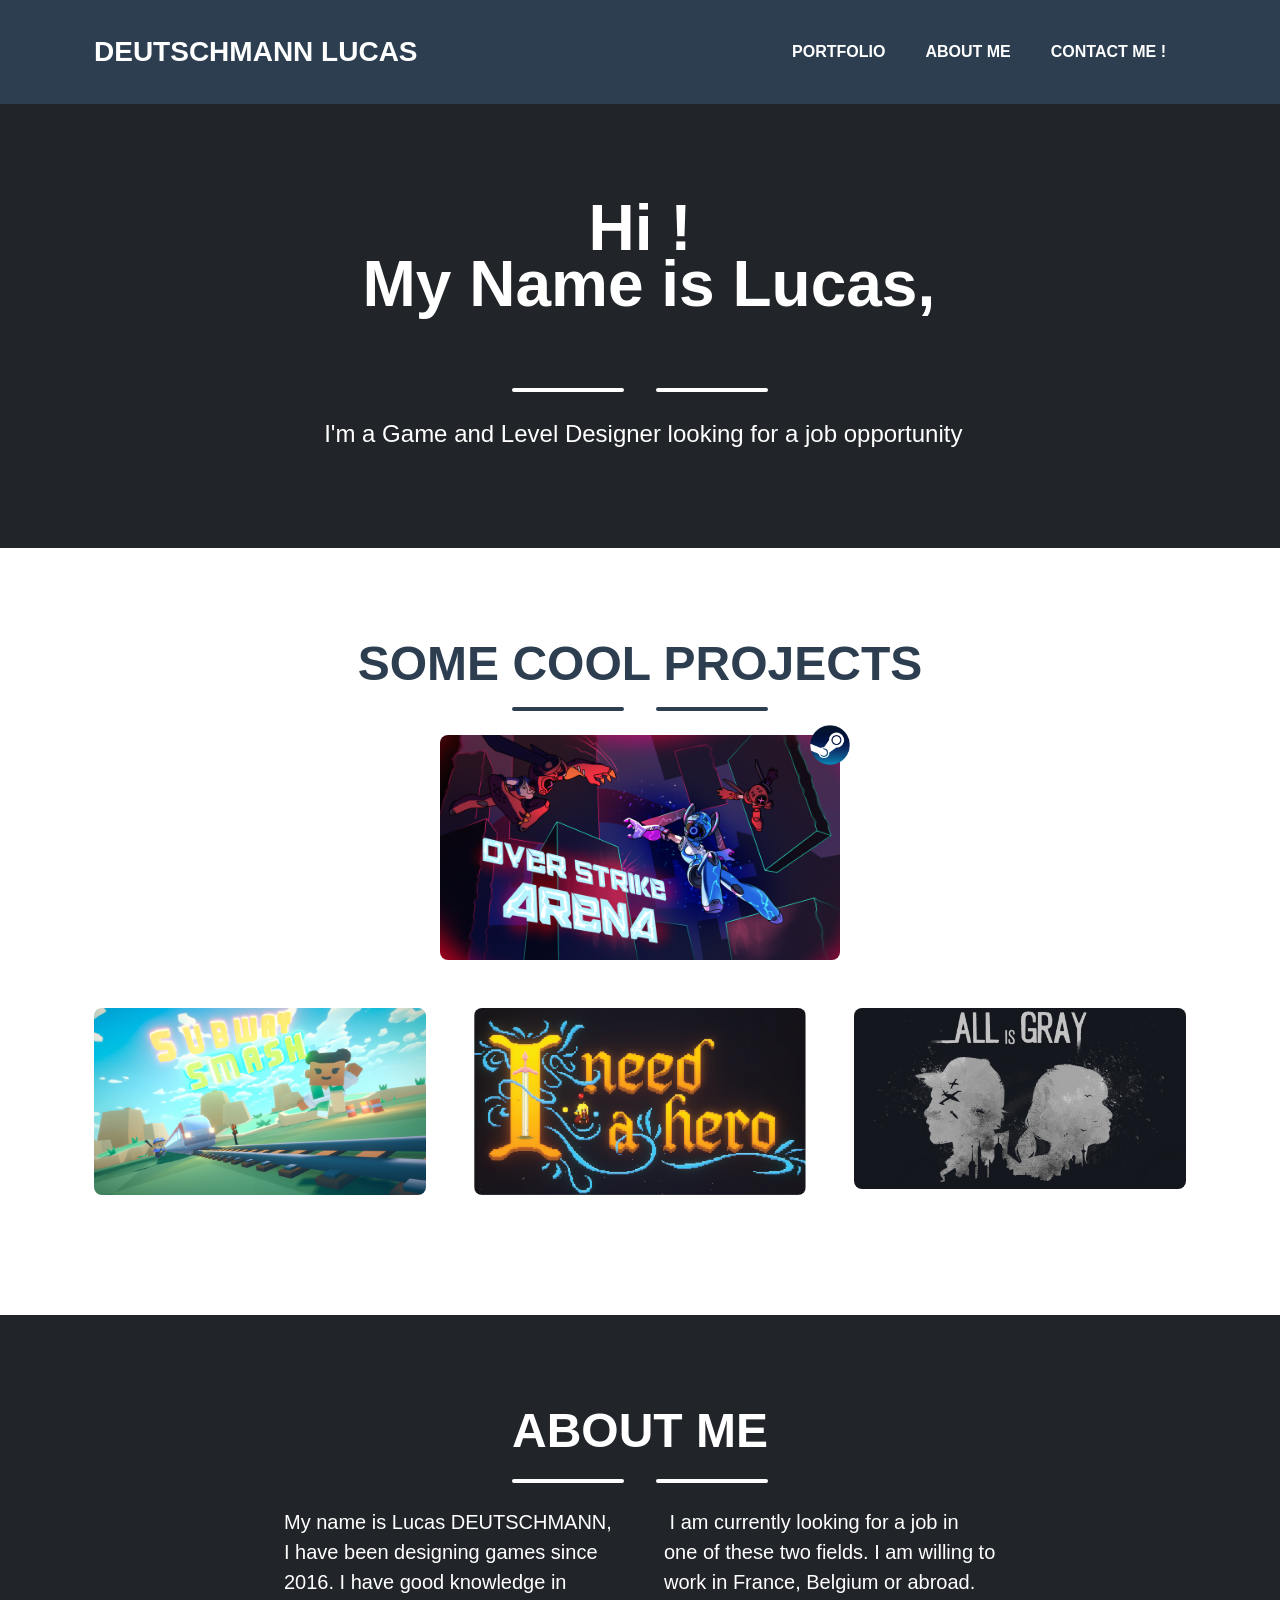
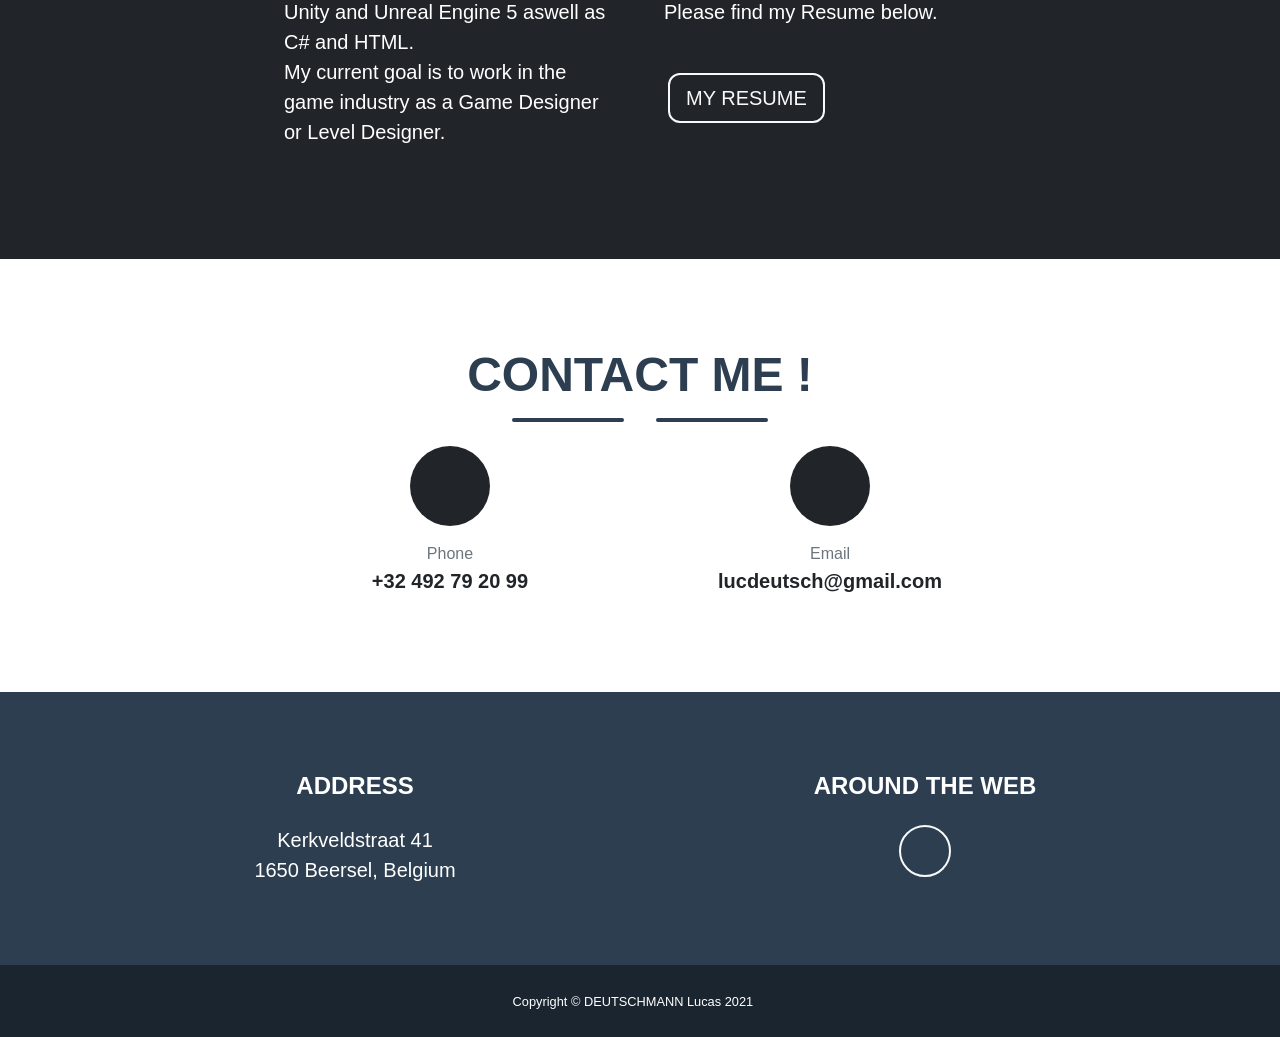
==== commit a04c5c16: "updated carousel" ====
--- a/index.html
+++ b/index.html
@@ -61,54 +61,49 @@
                     <div class="divider-custom-line"></div>
                 </div>
                 <!-- Portfolio Grid Items-->
+                <!-- Overstrike Arena on a separate row, larger size -->
                 <div class="row justify-content-center">
-                    <!-- Portfolio Items-->
-                    <div class="col-md-6 col-lg-3 mb-5">
+                    <div class="col-md-6 col-lg-6 mb-5" style="position: relative"> <!-- Make this div larger for a bigger card -->
+                        <div class="portfolio-item mx-auto main-item" data-toggle="modal" data-target="#portfolioModal3" style="position: relative;">
+                            <!-- Steam logo on the top right -->
+                            <img src="assets/img/portfolio/steam-logo.png" alt="Steam Logo" style="position: absolute; top: -10px; right: -10px; width: 40px; height: auto; z-index: 10;"/>
+                            <div class="portfolio-item-caption d-flex align-items-center justify-content-center h-100 w-100">
+                                <div class="portfolio-item-caption-content text-center text-white"><h3>OVERSTRIKE ARENA</h3></div>
+                            </div>
+                            <img class="img-fluid item-img" src="assets/img/portfolio/overstrikeArena.png" alt="OVERSTRIKE ARENA"/>
+                        </div>
+                    </div>
+                </div>
+
+                <!-- Portfolio Items on the same row, making the smaller cards bigger by 30% -->
+                <div class="row justify-content-center">
+                    <div class="col-md-6 col-lg-4 mb-5"> <!-- Increased the size by changing col-lg-3 to col-lg-4 -->
                         <div class="portfolio-item mx-auto" data-toggle="modal" data-target="#portfolioModal5">
                             <div class="portfolio-item-caption d-flex align-items-center justify-content-center h-100 w-100">
-                                <div class="portfolio-item-caption-content text-center text-white"><h3>SUBWAY</h3> <n> <h3>SMASH</h3></n></div>
-                            </div><img class="img-fluid" src="assets/img/portfolio/CoverSubwaySmash.png" alt="Subway Smash"/>
-                        </div>
-                    </div>
-                    <div class="col-md-6 col-lg-3 mb-5">
+                                <div class="portfolio-item-caption-content text-center text-white">
+                                    <h3>SUBWAY</h3> <n> <h3>SMASH</h3></n>
+                                </div>
+                            </div>
+                            <img class="img-fluid item-img" src="assets/img/portfolio/CoverSubwaySmash.png" alt="Subway Smash"/>
+                        </div>
+                    </div>
+                    <div class="col-md-6 col-lg-4 mb-5"> <!-- Increased the size by changing col-lg-3 to col-lg-4 -->
                         <div class="portfolio-item mx-auto" data-toggle="modal" data-target="#portfolioModal0">
                             <div class="portfolio-item-caption d-flex align-items-center justify-content-center h-100 w-100">
                                 <div class="portfolio-item-caption-content text-center text-white"><h3>I NEED A HERO</h3></div>
-                            </div><img class="img-fluid" src="assets/img/portfolio/i need a hero.png" alt="I need a hero"/>
-                        </div>
-                    </div>
-                    <!--
-                    <div class="col-md-6 col-lg-3 mb-5">
-                        <div class="portfolio-item mx-auto" data-toggle="modal" data-target="#portfolioModal1">
-                            <div class="portfolio-item-caption d-flex align-items-center justify-content-center h-100 w-100">
-                                <div class="portfolio-item-caption-content text-center text-white"><h3>DINO HUNT</h3></div>
-                            </div><img class="img-fluid" src="assets/img/portfolio/couv.png" alt="DINO HUNT"/>
-                        </div>
-                    </div>
-                    <div class="col-md-6 col-lg-3 mb-5">
-                        <div class="portfolio-item mx-auto" data-toggle="modal" data-target="#portfolioModal2">
-                            <div class="portfolio-item-caption d-flex align-items-center justify-content-center h-100 w-100">
-                                <div class="portfolio-item-caption-content text-center text-white"><h3>LIFTON AND K00K</h3></div>
-                            </div><img class="img-fluid" src="assets/img/portfolio/liftonkook.PNG" alt="LIFTON AND KOOK"/>
-                        </div>
-                    </div>
-                    //-->
-                    <div class="col-md-6 col-lg-3 mb-5">
-                        <div class="portfolio-item mx-auto" data-toggle="modal" data-target="#portfolioModal3">
-                            <div class="portfolio-item-caption d-flex align-items-center justify-content-center h-100 w-100">
-                                <div class="portfolio-item-caption-content text-center text-white"><h3>OVERSTRIKE ARENA</h3></div>
-                            </div><img class="img-fluid" src="assets/img/portfolio/overstrikeArena.png" alt="OVERSTRIKE ARENA"/>
-                        </div>
-                    </div>
-                    <div class="col-md-6 col-lg-3 mb-5">
+                            </div>
+                            <img class="img-fluid item-img" src="assets/img/portfolio/i need a hero.png" alt="I need a hero"/>
+                        </div>
+                    </div>
+                    <div class="col-md-6 col-lg-4 mb-5"> <!-- Increased the size by changing col-lg-3 to col-lg-4 -->
                         <div class="portfolio-item mx-auto" data-toggle="modal" data-target="#portfolioModal4">
                             <div class="portfolio-item-caption d-flex align-items-center justify-content-center h-100 w-100">
                                 <div class="portfolio-item-caption-content text-center text-white"><h3>ALL IS GRAY</h3></div>
-                            </div><img class="img-fluid" src="assets/img/portfolio/AllIsGrayScreen01.png" alt="ALL IS GRAY<"/>
-                        </div>
-                    </div>
-                </div>
-            </div>
+                            </div>
+                            <img class="img-fluid item-img" src="assets/img/portfolio/AllIsGrayScreen01.png" alt="ALL IS GRAY"/>
+                        </div>
+                    </div>
+                </div>
         </section>
         <!-- Portfolio Modal-->
         <div class="portfolio-modal modal fade" id="portfolioModal0" tabindex="-1" role="dialog" aria-labelledby="#portfolioModal0Label" aria-hidden="true">
@@ -431,6 +426,11 @@
                                     <!-- Portfolio Modal - Title-->
                                     <h2 class="portfolio-modal-title text-secondary mb-0">OVERSTRIKE ARENA</h2>
                                     <h4 class="mb-5">a competitive fast-paced 2v2 First-Person Shooter with evolving arenas</h4>
+                                    <h4 style="text-decoration: underline; color: orange; display: flex; align-items: center; gap: 8px; justify-content: center;">
+                                        <img style="height: 24px" src="assets/img/portfolio/link-svgrepo-com.svg" />
+                                        <a href="https://store.steampowered.com/app/1937550/Overstrike_Arena/">Steam Page Link</a>
+                                    </h4>
+
                                     <!-- Icon Divider-->
                                     <div class="divider-custom">
                                         <div class="divider-custom-line"></div>
@@ -510,7 +510,7 @@
 
                                     <!-- Portfolio Modal - Text-->
 
-                                    <h4><a href="https://store.steampowered.com/app/1937550/Overstrike_Arena/"> Steam Page Link</a></h4>
+                                    
                                     
                                     <button class="btn btn-primary" href="#" data-dismiss="modal"><i class="fas fa-times fa-fw"></i>Close Window</button>
                                 </div>
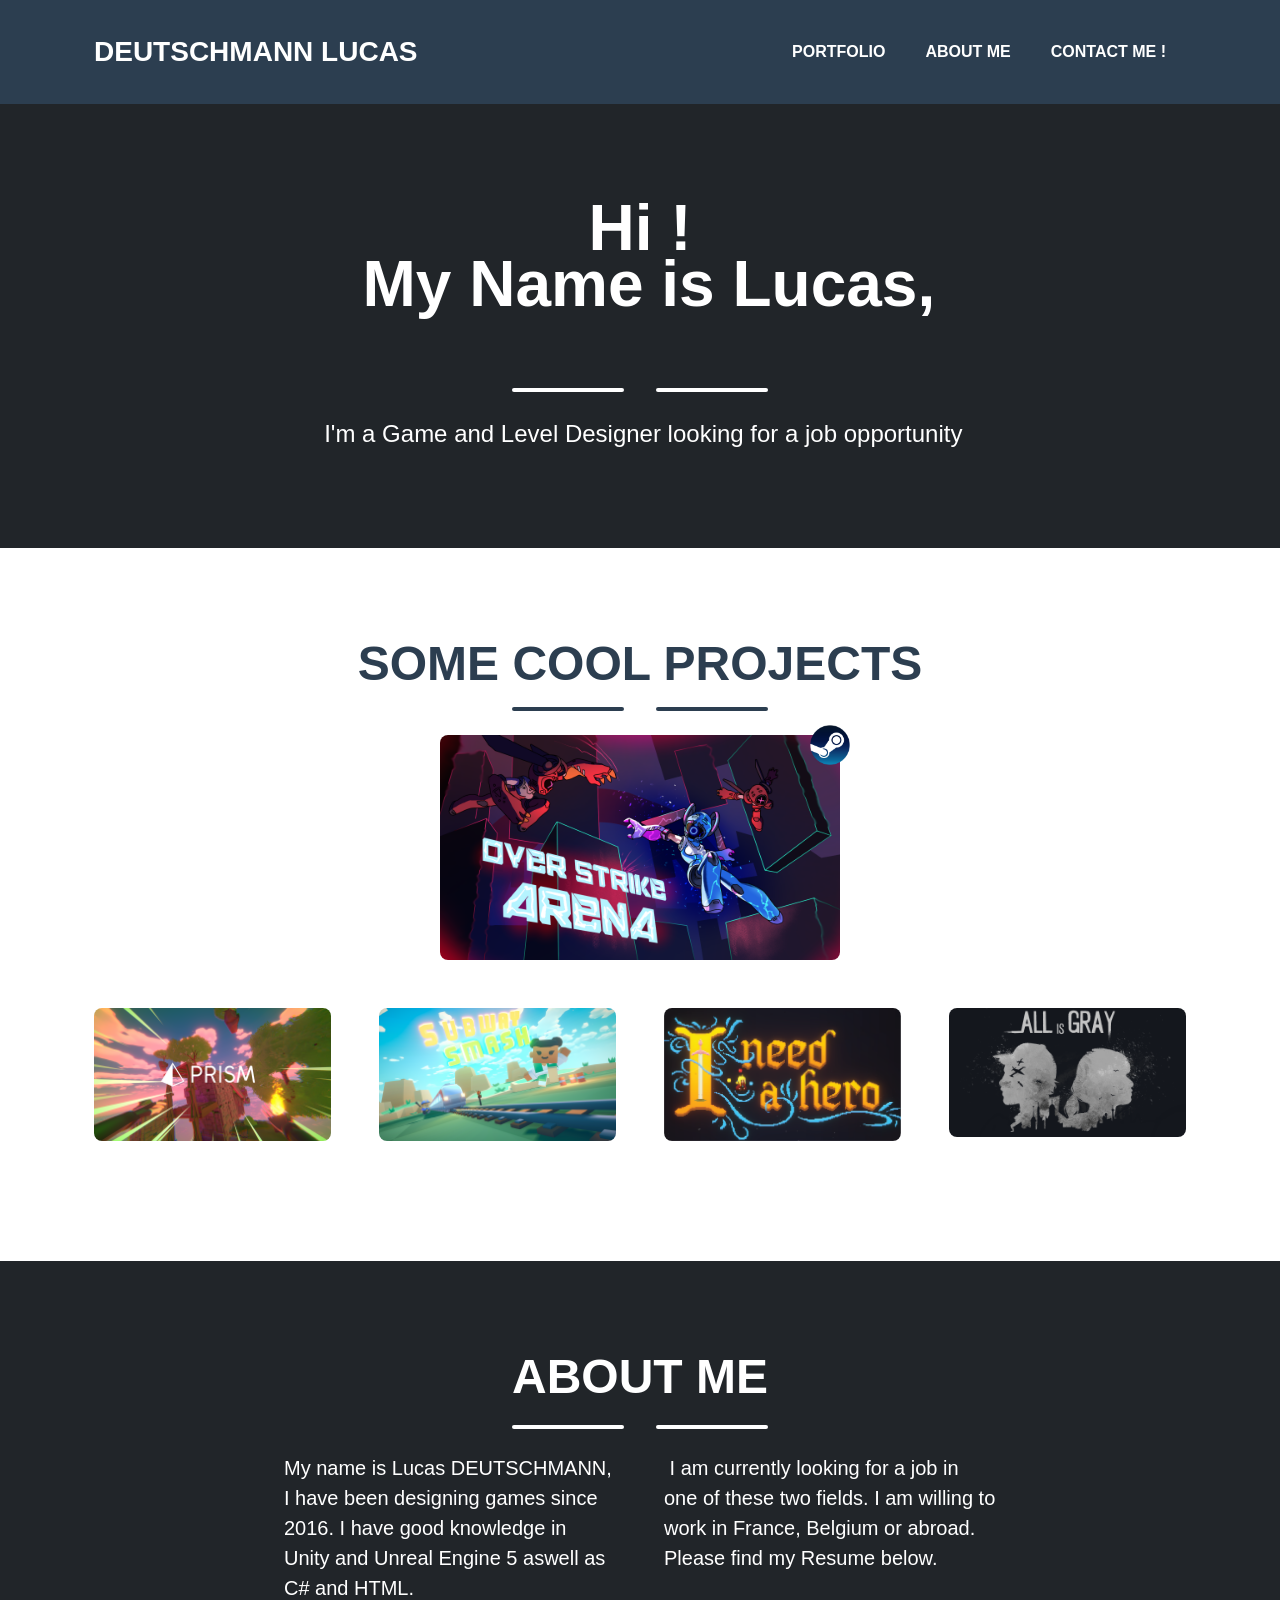
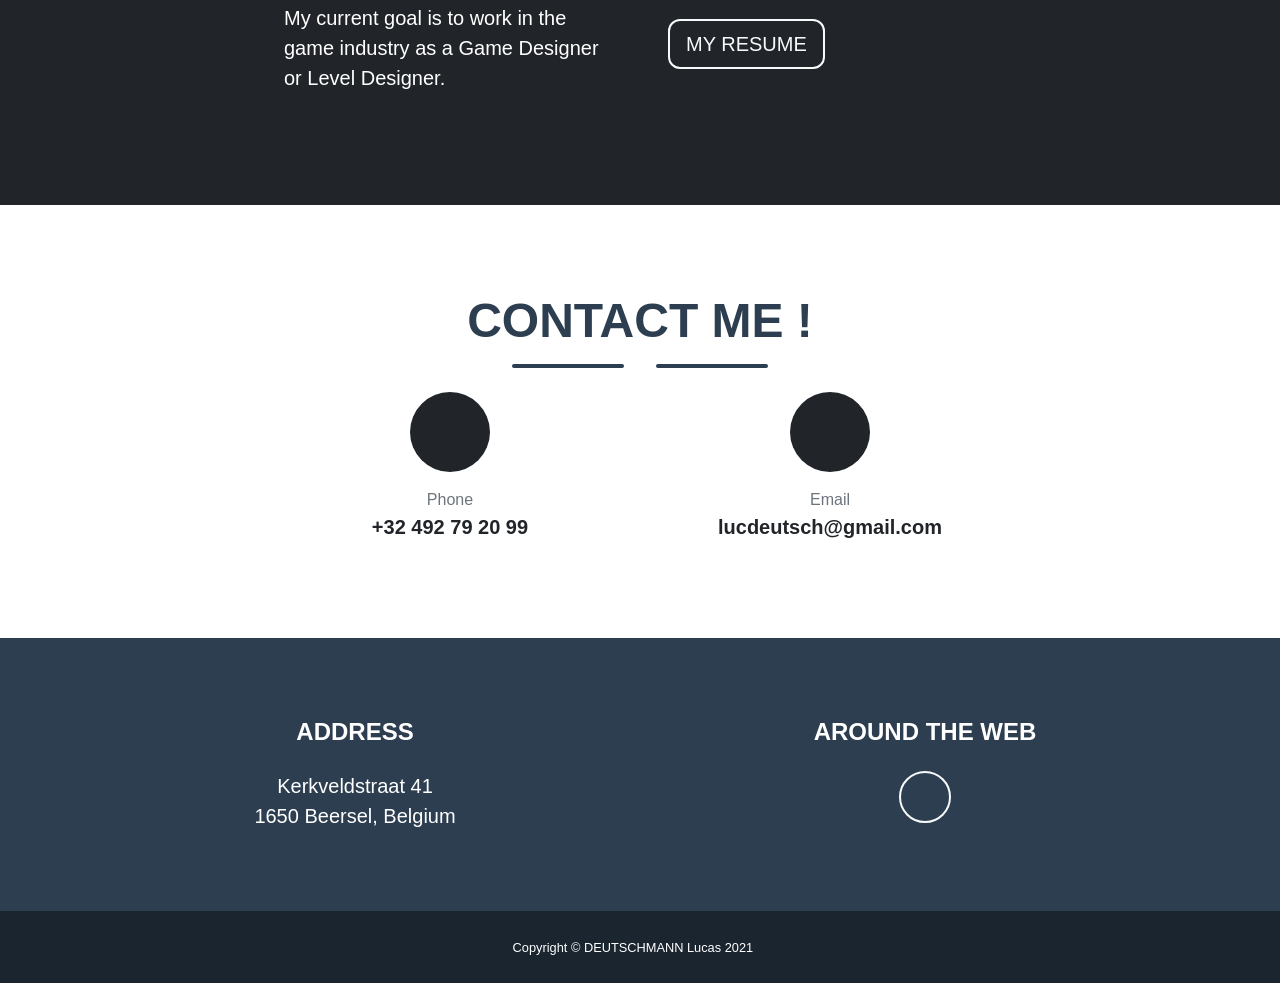
==== commit 5a011bdf: "added prism" ====
--- a/index.html
+++ b/index.html
@@ -6,7 +6,7 @@
         <meta name="description" content="">
         <meta name="author" content="">
         <title>Deutschmann Lucas </title>
-        <link rel="icon" type="image/x-icon" href="assets/favicon-controller.ico" />
+        <link rel="icon" type="image/x-icon" href="assets/Screenshot_2025-02-16_210619-Photoroom.png" />
         <!-- Font Awesome icons (free version)-->
         <script src="https://cdnjs.cloudflare.com/ajax/libs/font-awesome/5.13.0/js/all.min.js" crossorigin="anonymous"></script>
         <!-- Core theme CSS (includes Bootstrap)-->
@@ -77,17 +77,27 @@
 
                 <!-- Portfolio Items on the same row, making the smaller cards bigger by 30% -->
                 <div class="row justify-content-center">
-                    <div class="col-md-6 col-lg-4 mb-5"> <!-- Increased the size by changing col-lg-3 to col-lg-4 -->
+                    <div class="col-md-6 col-lg-3 mb-5">
+                        <div class="portfolio-item mx-auto" data-toggle="modal" data-target="#portfolioModal6">
+                            <div class="portfolio-item-caption d-flex align-items-center justify-content-center h-100 w-100">
+                                <div class="portfolio-item-caption-content text-center text-white">
+                                    <h3>PRISM</h3>
+                                </div>
+                            </div>
+                            <img class="img-fluid item-img" src="assets/img/portfolio/CoverPrism.png" alt="Prism"/>
+                        </div>
+                    </div>
+                    <div class="col-md-6 col-lg-3 mb-5">
                         <div class="portfolio-item mx-auto" data-toggle="modal" data-target="#portfolioModal5">
                             <div class="portfolio-item-caption d-flex align-items-center justify-content-center h-100 w-100">
                                 <div class="portfolio-item-caption-content text-center text-white">
-                                    <h3>SUBWAY</h3> <n> <h3>SMASH</h3></n>
+                                    <h3>SUBWAY</h3> <h3>SMASH</h3>
                                 </div>
                             </div>
                             <img class="img-fluid item-img" src="assets/img/portfolio/CoverSubwaySmash.png" alt="Subway Smash"/>
                         </div>
                     </div>
-                    <div class="col-md-6 col-lg-4 mb-5"> <!-- Increased the size by changing col-lg-3 to col-lg-4 -->
+                    <div class="col-md-6 col-lg-3 mb-5">
                         <div class="portfolio-item mx-auto" data-toggle="modal" data-target="#portfolioModal0">
                             <div class="portfolio-item-caption d-flex align-items-center justify-content-center h-100 w-100">
                                 <div class="portfolio-item-caption-content text-center text-white"><h3>I NEED A HERO</h3></div>
@@ -95,7 +105,7 @@
                             <img class="img-fluid item-img" src="assets/img/portfolio/i need a hero.png" alt="I need a hero"/>
                         </div>
                     </div>
-                    <div class="col-md-6 col-lg-4 mb-5"> <!-- Increased the size by changing col-lg-3 to col-lg-4 -->
+                    <div class="col-md-6 col-lg-3 mb-5">
                         <div class="portfolio-item mx-auto" data-toggle="modal" data-target="#portfolioModal4">
                             <div class="portfolio-item-caption d-flex align-items-center justify-content-center h-100 w-100">
                                 <div class="portfolio-item-caption-content text-center text-white"><h3>ALL IS GRAY</h3></div>
@@ -520,6 +530,124 @@
                 </div>
             </div>
         </div>
+        <div class="portfolio-modal modal fade" id="portfolioModal6" tabindex="-1" role="dialog" aria-labelledby="#portfolioModal4Label" aria-hidden="true">
+            <div class="modal-dialog modal-xl" role="document">
+                <div class="modal-content">
+                    <button class="close" type="button" data-dismiss="modal" aria-label="Close"><span aria-hidden="true"><i class="fas fa-times"></i></span></button>
+                    <div class="modal-body text-center">
+                        <div class="container">
+                            <div class="row justify-content-center">
+                                <div class="col-lg-8">
+                                    <!-- Portfolio Modal - Title-->
+                                    <h2 class="portfolio-modal-title text-secondary mb-0">PRISM</h2>
+                                    <h4 class="mb-5">a fast-paced first-person platformer</h4>
+                                    <!-- Icon Divider-->
+                                    <div class="divider-custom">
+                                        <div class="divider-custom-line"></div>
+                                        <div class="divider-custom-icon"><i class="fas fa-star"></i></div>
+                                        <div class="divider-custom-line"></div>
+                                    </div>
+                                    <!--
+                                        <div id="carouselExampleIndicators7" class="carousel slide" data-ride="carousel">
+                                          <ol class="carousel-indicators">
+                                            <li data-target="#carouselExampleIndicators7" data-slide-to="0" class="active"></li>
+                                            <li data-target="#carouselExampleIndicators7" data-slide-to="1"></li>
+                                            <li data-target="#carouselExampleIndicators7" data-slide-to="2"></li>
+                                            <li data-target="#carouselExampleIndicators7" data-slide-to="3"></li>
+                                            <li data-target="#carouselExampleIndicators7" data-slide-to="4"></li>
+                                          </ol>
+                                          <div class="carousel-inner">
+                                            <div class="carousel-item active">
+                                              <img class="carousel-img d-block mx-auto" src="assets/img/portfolio/prismscreenshot1.png" alt="First slide">
+                                            </div>
+                                            <div class="carousel-item">
+                                              <img class="carousel-img d-block mx-auto" src="assets/img/portfolio/prismscreenshot2.png" alt="Second slide">
+                                            </div>
+                                            <div class="carousel-item">
+                                              <img class="carousel-img d-block mx-auto" src="assets/img/portfolio/prismscreenshot3.png" alt="Third slide">
+                                            </div>
+                                            <div class="carousel-item">
+                                              <img class="carousel-img d-block mx-auto" src="assets/img/portfolio/prismscreenshot4.png" alt="Fourth slide">
+                                            </div>
+                                            <div class="carousel-item">
+                                              <img class="carousel-img d-block mx-auto" src="assets/img/portfolio/prismscreenshot5.png" alt="Fifth slide">
+                                            </div>
+                                          </div>
+                                          <a class="carousel-control-prev" href="#carouselExampleIndicators7" role="button" data-slide="prev">
+                                            <span class="carousel-control-prev-icon" aria-hidden="true"></span>
+                                            <span class="sr-only">Previous</span>
+                                          </a>
+                                          <a class="carousel-control-next" href="#carouselExampleIndicators7" role="button" data-slide="next">
+                                            <span class="carousel-control-next-icon" aria-hidden="true"></span>
+                                            <span class="sr-only">Next</span>
+                                          </a>
+                                        </div>
+                                     -->
+                                    <div class="mb-4 text-center">
+                                        <iframe
+                                                width="100%"
+                                                height="400"
+                                                style="max-width: 100%;"
+                                                src="https://www.youtube.com/embed/4Im3MKEVAak"
+                                                title="YouTube video"
+                                                frameborder="0"
+                                                allowfullscreen>
+                                        </iframe>
+                                    </div>
+                                    <div class="divider-custom">
+                                        <div class="divider-custom-line"></div>
+                                        <div class="divider-custom-icon"><i class="fas fa-star"></i></div>
+                                        <div class="divider-custom-line"></div>
+                                    </div>
+                                    <h5 class="mb-5"><br> Year: 2025 </br><br>Role: Level Designer / Game Designer</br>
+                                        <br>Time of production : 1 Month </br></h5>
+                                        
+                                        
+                                        
+                                        <div class="divider-custom">
+                                            <div class="divider-custom-line"></div>
+                                            <h3>Team:</h3>
+                                            <div class="divider-custom-line"></div>
+                                        </div>
+                                        <div class="container">
+                                            
+                                            <dl>
+                                                <li><strong>SHMERBER </strong>Mathieu</li>
+                                                <li><strong>DEUTSCHMANN </strong>Lucas</li>
+                                                
+                                            </dl>
+                                        
+                                        </div>
+                                        <div class="divider-custom">
+                                            <div class="divider-custom-line"></div>
+                                            <h3>Context</h3>
+                                            <div class="divider-custom-line"></div>
+                                        </div>
+                                        <p class="mb-5"><strong>Prism</strong> is another one of our short projects with Mathieu during which we try to learn new skills and to create games of genres we haven't explored before. </p>
+                                        <div class="divider-custom">
+                                            <div class="divider-custom-line"></div>
+                                            <h3>Universe</h3>
+                                            <div class="divider-custom-line"></div>
+                                        </div>
+                                        <p class="mb-5"><strong>Prism</strong> is a medieval speedruning game, you play as a mage and make use of your spells to reach a flag as fast as possible.</p>
+                                        
+                                        <div class="divider-custom">
+                                            <div class="divider-custom-line"></div>
+                                            <h3>Conclusion</h3>
+                                            <div class="divider-custom-line"></div>
+                                        </div>
+                                        <p class="mb-5">This project was a bit more ambitious than our previous project with Mathieu, but we had a ton of fun creating it and testing it with our friends, improving each build to reach a level of quality we deemed sufficient to publish it online, we eventually plan to release it on steam. </p>
+
+                                    <!-- Portfolio Modal - Text-->
+                                    
+                                    <button class="btn btn-primary" href="#" data-dismiss="modal"><i class="fas fa-times fa-fw"></i>Close Window</button>
+                                </div>
+                            </div>
+                        </div>
+                    </div>
+                </div>
+            </div>
+        </div>
         <div class="portfolio-modal modal fade" id="portfolioModal4" tabindex="-1" role="dialog" aria-labelledby="#portfolioModal4Label" aria-hidden="true">
             <div class="modal-dialog modal-xl" role="document">
                 <div class="modal-content">
@@ -539,81 +667,81 @@
                                     </div>
                                     <div id="carouselExampleIndicators5" class="carousel slide" data-ride="carousel">
                                         <ol class="carousel-indicators">
-                                          <li data-target="#carouselExampleIndicators5" data-slide-to="0" class="active"></li>
-                                          <li data-target="#carouselExampleIndicators5" data-slide-to="1"></li>
-                                          <li data-target="#carouselExampleIndicators5" data-slide-to="2"></li>
+                                            <li data-target="#carouselExampleIndicators5" data-slide-to="0" class="active"></li>
+                                            <li data-target="#carouselExampleIndicators5" data-slide-to="1"></li>
+                                            <li data-target="#carouselExampleIndicators5" data-slide-to="2"></li>
                                         </ol>
                                         <div class="carousel-inner">
-                                          <div class="carousel-item active">
-                                            <img class="d-block w-100" src="assets/img/portfolio/AllIsGrayScreen03.png" alt="First slide">
-                                          </div>
-                                          <div class="carousel-item">
-                                            <img class="d-block w-100" src="assets/img/portfolio/AllIsGrayScreen02.png" alt="Second slide">
-                                          </div>
-                                          <div class="carousel-item">
-                                            <img class="d-block w-100" src="assets/img/portfolio/AllIsGrayScreen04.png" alt="Third slide">
-                                          </div>
+                                            <div class="carousel-item active">
+                                                <img class="d-block w-100" src="assets/img/portfolio/AllIsGrayScreen03.png" alt="First slide">
+                                            </div>
+                                            <div class="carousel-item">
+                                                <img class="d-block w-100" src="assets/img/portfolio/AllIsGrayScreen02.png" alt="Second slide">
+                                            </div>
+                                            <div class="carousel-item">
+                                                <img class="d-block w-100" src="assets/img/portfolio/AllIsGrayScreen04.png" alt="Third slide">
+                                            </div>
                                         </div>
                                         <a class="carousel-control-prev" href="#carouselExampleIndicators5" role="button" data-slide="prev">
-                                          <span class="carousel-control-prev-icon" aria-hidden="true"></span>
-                                          <span class="sr-only">Previous</span>
+                                            <span class="carousel-control-prev-icon" aria-hidden="true"></span>
+                                            <span class="sr-only">Previous</span>
                                         </a>
                                         <a class="carousel-control-next" href="#carouselExampleIndicators5" role="button" data-slide="next">
-                                          <span class="carousel-control-next-icon" aria-hidden="true"></span>
-                                          <span class="sr-only">Next</span>
-                                        </a>
-                                      </div>
-                                      <h5 class="mb-5"><br> Year: 2022-2023 </br><br>Role: Technical Level Designer / Game Designer</br>
+                                            <span class="carousel-control-next-icon" aria-hidden="true"></span>
+                                            <span class="sr-only">Next</span>
+                                        </a>
+                                    </div>
+                                    <h5 class="mb-5"><br> Year: 2022-2023 </br><br>Role: Technical Level Designer / Game Designer</br>
                                         <br>Time of production : 1 Year </br></h5>
-                                        
-                                        
-                                        
-                                        <div class="divider-custom">
-                                            <div class="divider-custom-line"></div>
-                                            <h3>Team:</h3>
-                                            <div class="divider-custom-line"></div>
-                                        </div>
-                                        <div class="container">
-                                            
-                                            <dl> 
-                                                <li><strong>SECHER </strong>Rémi</li>
-                                                <li><strong>BENTEIN </strong>Charles</li>
-                                                <li><strong>VALET </strong>Théo</li>
-                                                <li><strong>PICARDAT </strong>Simon</li>
-                                                <li><strong>RITTANO </strong>Aubane</li>
-                                                <li><strong>DUBOIS </strong>Samuel</li>
-                                                <li><strong>CUDENNEC </strong>Marc</li>
-                                                <li><strong>MINNICINO </strong>Fanny</li>
-                                                <li><strong>LACHI </strong>Anaïs</li>
-                                                <li><strong>DEUTSCHMANN </strong>Lucas</li>
-                                                
-                                            </dl>
-                                        
-                                        </div>
-                                        <div class="divider-custom">
-                                            <div class="divider-custom-line"></div>
-                                            <h3>Context</h3>
-                                            <div class="divider-custom-line"></div>
-                                        </div>
-                                        <p class="mb-5"><strong>All Is Gray</strong> is our 5th year project and our most ambitious one to date, it is also my first time tackling the stealth genre as a <strong>Level Designer</strong>.I had to learn from other games and through experimentation how to make engaging levels and how to provide challenging but readable challenges. It was also my first time working with level artists, which forced me to improve my communication skills and to come up with a clear level design pipeline.</p>
-                                        <div class="divider-custom">
-                                            <div class="divider-custom-line"></div>
-                                            <h3>Universe</h3>
-                                            <div class="divider-custom-line"></div>
-                                        </div>
-                                        <p class="mb-5"><strong>All Is Gray</strong> is a succession of short war stories that depict the life of civilians caught in the crossfire. It aims to show the victim of war around the world.</p>
-                                        
-                                        <div class="divider-custom">
-                                            <div class="divider-custom-line"></div>
-                                            <h3>Conclusion</h3>
-                                            <div class="divider-custom-line"></div>
-                                        </div>
-                                        <p class="mb-5">This project was my first time really investing myself into <strong>Unreal Engine 5</strong>, it took some time getting used to,but it taught me a lot of technical skills as well as programming using blueprints. We went through some difficult phases, but by bettering our communication and refining our skills, we managed to solve the majority of our problems making this project a big learning experience for me.</p>
+
+
+
+                                    <div class="divider-custom">
+                                        <div class="divider-custom-line"></div>
+                                        <h3>Team:</h3>
+                                        <div class="divider-custom-line"></div>
+                                    </div>
+                                    <div class="container">
+
+                                        <dl>
+                                            <li><strong>SECHER </strong>Rémi</li>
+                                            <li><strong>BENTEIN </strong>Charles</li>
+                                            <li><strong>VALET </strong>Théo</li>
+                                            <li><strong>PICARDAT </strong>Simon</li>
+                                            <li><strong>RITTANO </strong>Aubane</li>
+                                            <li><strong>DUBOIS </strong>Samuel</li>
+                                            <li><strong>CUDENNEC </strong>Marc</li>
+                                            <li><strong>MINNICINO </strong>Fanny</li>
+                                            <li><strong>LACHI </strong>Anaïs</li>
+                                            <li><strong>DEUTSCHMANN </strong>Lucas</li>
+
+                                        </dl>
+
+                                    </div>
+                                    <div class="divider-custom">
+                                        <div class="divider-custom-line"></div>
+                                        <h3>Context</h3>
+                                        <div class="divider-custom-line"></div>
+                                    </div>
+                                    <p class="mb-5"><strong>All Is Gray</strong> is our 5th year project and our most ambitious one to date, it is also my first time tackling the stealth genre as a <strong>Level Designer</strong>.I had to learn from other games and through experimentation how to make engaging levels and how to provide challenging but readable challenges. It was also my first time working with level artists, which forced me to improve my communication skills and to come up with a clear level design pipeline.</p>
+                                    <div class="divider-custom">
+                                        <div class="divider-custom-line"></div>
+                                        <h3>Universe</h3>
+                                        <div class="divider-custom-line"></div>
+                                    </div>
+                                    <p class="mb-5"><strong>All Is Gray</strong> is a succession of short war stories that depict the life of civilians caught in the crossfire. It aims to show the victim of war around the world.</p>
+
+                                    <div class="divider-custom">
+                                        <div class="divider-custom-line"></div>
+                                        <h3>Conclusion</h3>
+                                        <div class="divider-custom-line"></div>
+                                    </div>
+                                    <p class="mb-5">This project was my first time really investing myself into <strong>Unreal Engine 5</strong>, it took some time getting used to,but it taught me a lot of technical skills as well as programming using blueprints. We went through some difficult phases, but by bettering our communication and refining our skills, we managed to solve the majority of our problems making this project a big learning experience for me.</p>
 
                                     <!-- Portfolio Modal - Text-->
 
-                                    
-                                    
+
+
                                     <button class="btn btn-primary" href="#" data-dismiss="modal"><i class="fas fa-times fa-fw"></i>Close Window</button>
                                 </div>
                             </div>
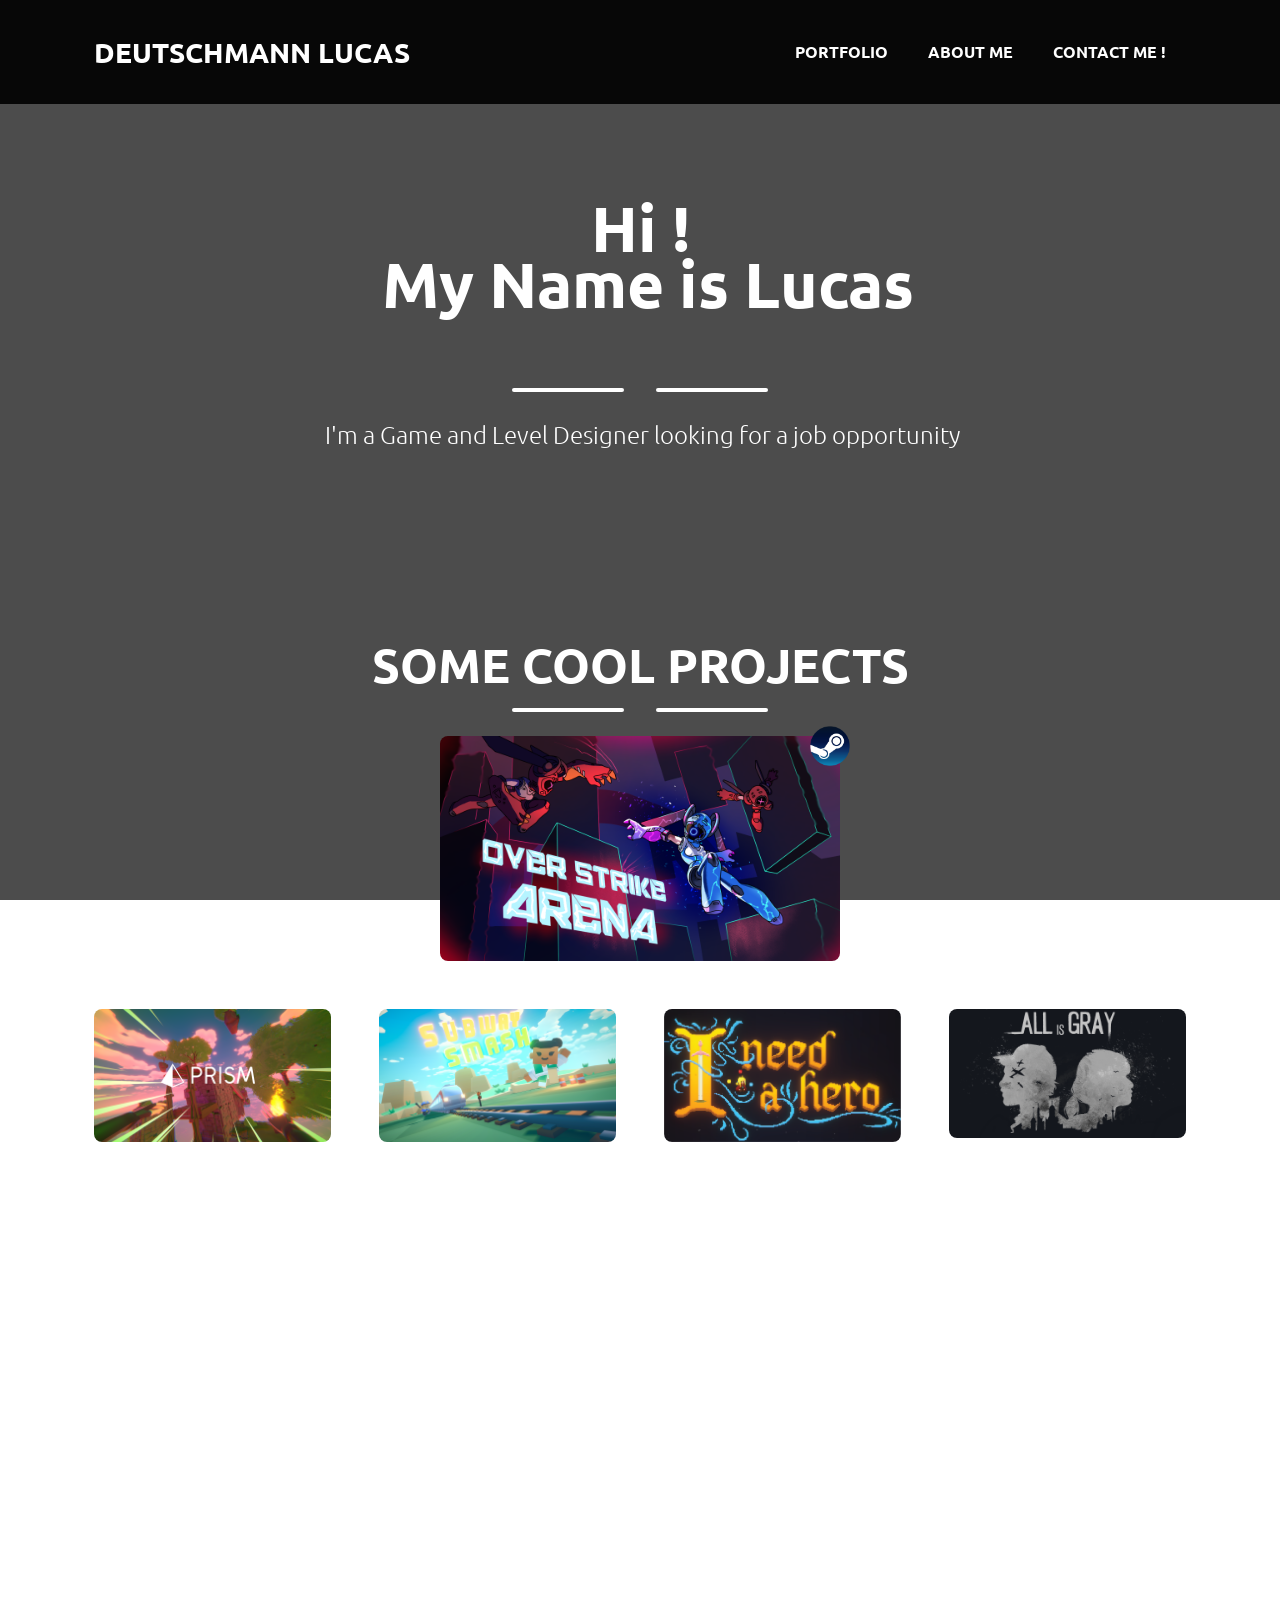
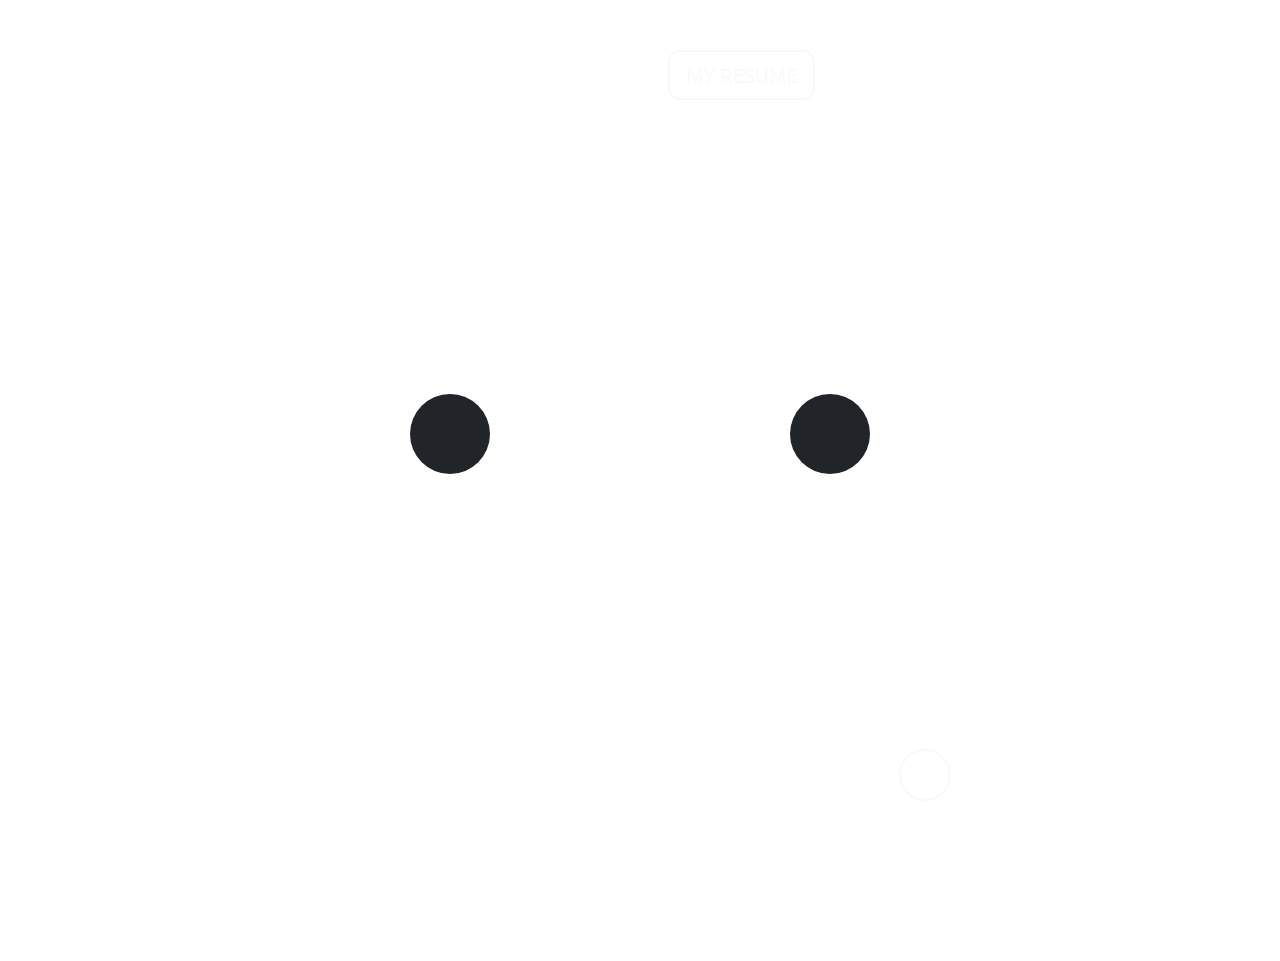
==== commit 12cc3514: "ubdated background and fonts" ====
--- a/index.html
+++ b/index.html
@@ -14,8 +14,12 @@
         <!-- Fonts CSS-->
         <link rel="stylesheet" href="css/heading.css">
         <link rel="stylesheet" href="css/body.css">
+        <link rel="preconnect" href="https://fonts.googleapis.com">
+        <link rel="preconnect" href="https://fonts.gstatic.com" crossorigin>
+        <link href="https://fonts.googleapis.com/css2?family=Ubuntu:ital,wght@0,300;0,400;0,500;0,700;1,300;1,400;1,500;1,700&display=swap" rel="stylesheet">
     </head>
-    <body id="page-top">
+    <body>
+        <img id="gif-bg" src="assets/img/portfolio/lifton.gif" alt="" />
         <nav class="navbar navbar-expand-lg bg-secondary fixed-top" id="mainNav">
             <div class="container"><a class="navbar-brand js-scroll-trigger" href="#page-top">DEUTSCHMANN LUCAS</a>
                 <button class="navbar-toggler navbar-toggler-right font-weight-bold bg-primary text-white rounded" type="button" data-toggle="collapse" data-target="#navbarResponsive" aria-controls="navbarResponsive" aria-expanded="false" aria-label="Toggle navigation">Menu <i class="fas fa-bars"></i></button>
@@ -31,12 +35,12 @@
                 </div>
             </div>
         </nav>
-        <header class="masthead bg-primary text-white text-center">
+        <header class="masthead text-white text-center">
             <div class="container d-flex align-items-center flex-column">
                 <!-- Masthead Avatar Image-->
                 <!-- Masthead Heading-->
                 <h1 class="pre-wrap masthead-heading mb-0">Hi !
- My Name is Lucas,
+ My Name is Lucas
                 </h1>
                 <!-- Icon Divider-->
                 <div class="divider-custom divider-light">
@@ -48,14 +52,14 @@
                 <p class="pre-wrap masthead-subheading font-weight-light mb-0"> I'm a Game and Level Designer looking for a job opportunity</p>
             </div>
         </header>
-        <section class="page-section portfolio" id="portfolio">
+        <section class="page-section bg-primary portfolio" id="portfolio">
             <div class="container">
                 <!-- Portfolio Section Heading-->
                 <div class="text-center">
                     <h2 class="page-section-heading text-secondary mb-0 d-inline-block">SOME COOL PROJECTS </h2>
                 </div>
                 <!-- Icon Divider-->
-                <div class="divider-custom">
+                <div class="divider-custom divider-light">
                     <div class="divider-custom-line"></div>
                     <div class="divider-custom-icon"><i class="fas fa-star"></i></div>
                     <div class="divider-custom-line"></div>
@@ -638,6 +642,22 @@
                                         </div>
                                         <p class="mb-5">This project was a bit more ambitious than our previous project with Mathieu, but we had a ton of fun creating it and testing it with our friends, improving each build to reach a level of quality we deemed sufficient to publish it online, we eventually plan to release it on steam. </p>
 
+                                    <div class="divider-custom">
+                                        <div class="divider-custom-line"></div>
+                                        <h3>Links</h3>
+                                        <div class="divider-custom-line"></div>
+                                    </div>
+                                    <div class="container">
+                                        <dl>
+                                            <li><a href="https://nawlian.itch.io/prism"> Itch.io Page</a></li>
+                                        </dl>
+
+                                    </div>
+                                    <div class="divider-custom">
+                                        <div class="divider-custom-line"></div>
+                                        <div class="divider-custom-icon"><i class="fas fa-star"></i></div>
+                                        <div class="divider-custom-line"></div>
+                                    </div>
                                     <!-- Portfolio Modal - Text-->
                                     
                                     <button class="btn btn-primary" href="#" data-dismiss="modal"><i class="fas fa-times fa-fw"></i>Close Window</button>
@@ -898,14 +918,14 @@
                 </div>
             </div>
         </section>
-        <section class="page-section" id="contact">
+        <section class="page-section text-white" id="contact">
             <div class="container">
                 <!-- Contact Section Heading-->
                 <div class="text-center">
                     <h2 class="page-section-heading text-secondary d-inline-block mb-0">CONTACT ME !</h2>
                 </div>
                 <!-- Icon Divider-->
-                <div class="divider-custom">
+                <div class="divider-custom divider-light">
                     <div class="divider-custom-line"></div>
                     <div class="divider-custom-icon"><i class="fas fa-star"></i></div>
                     <div class="divider-custom-line"></div>
@@ -915,14 +935,13 @@
                     <div class="col-lg-4">
                         <div class="d-flex flex-column align-items-center">
                             <div class="icon-contact mb-3"><i class="fas fa-mobile-alt"></i></div>
-                            <div class="text-muted">Phone</div>
                             <div class="lead font-weight-bold">+32 492 79 20 99</div>
                         </div>
                     </div>
                     <div class="col-lg-4">
                         <div class="d-flex flex-column align-items-center">
                             <div class="icon-contact mb-3"><i class="far fa-envelope"></i></div>
-                            <div class="text-muted">Email</div><a class="lead font-weight-bold" href="mailto:lucdeutsch@gmail.com">lucdeutsch@gmail.com</a>
+                            <a class="lead font-weight-bold text-white" href="mailto:lucdeutsch@gmail.com">lucdeutsch@gmail.com</a>
                         </div>
                     </div>
                 </div>
